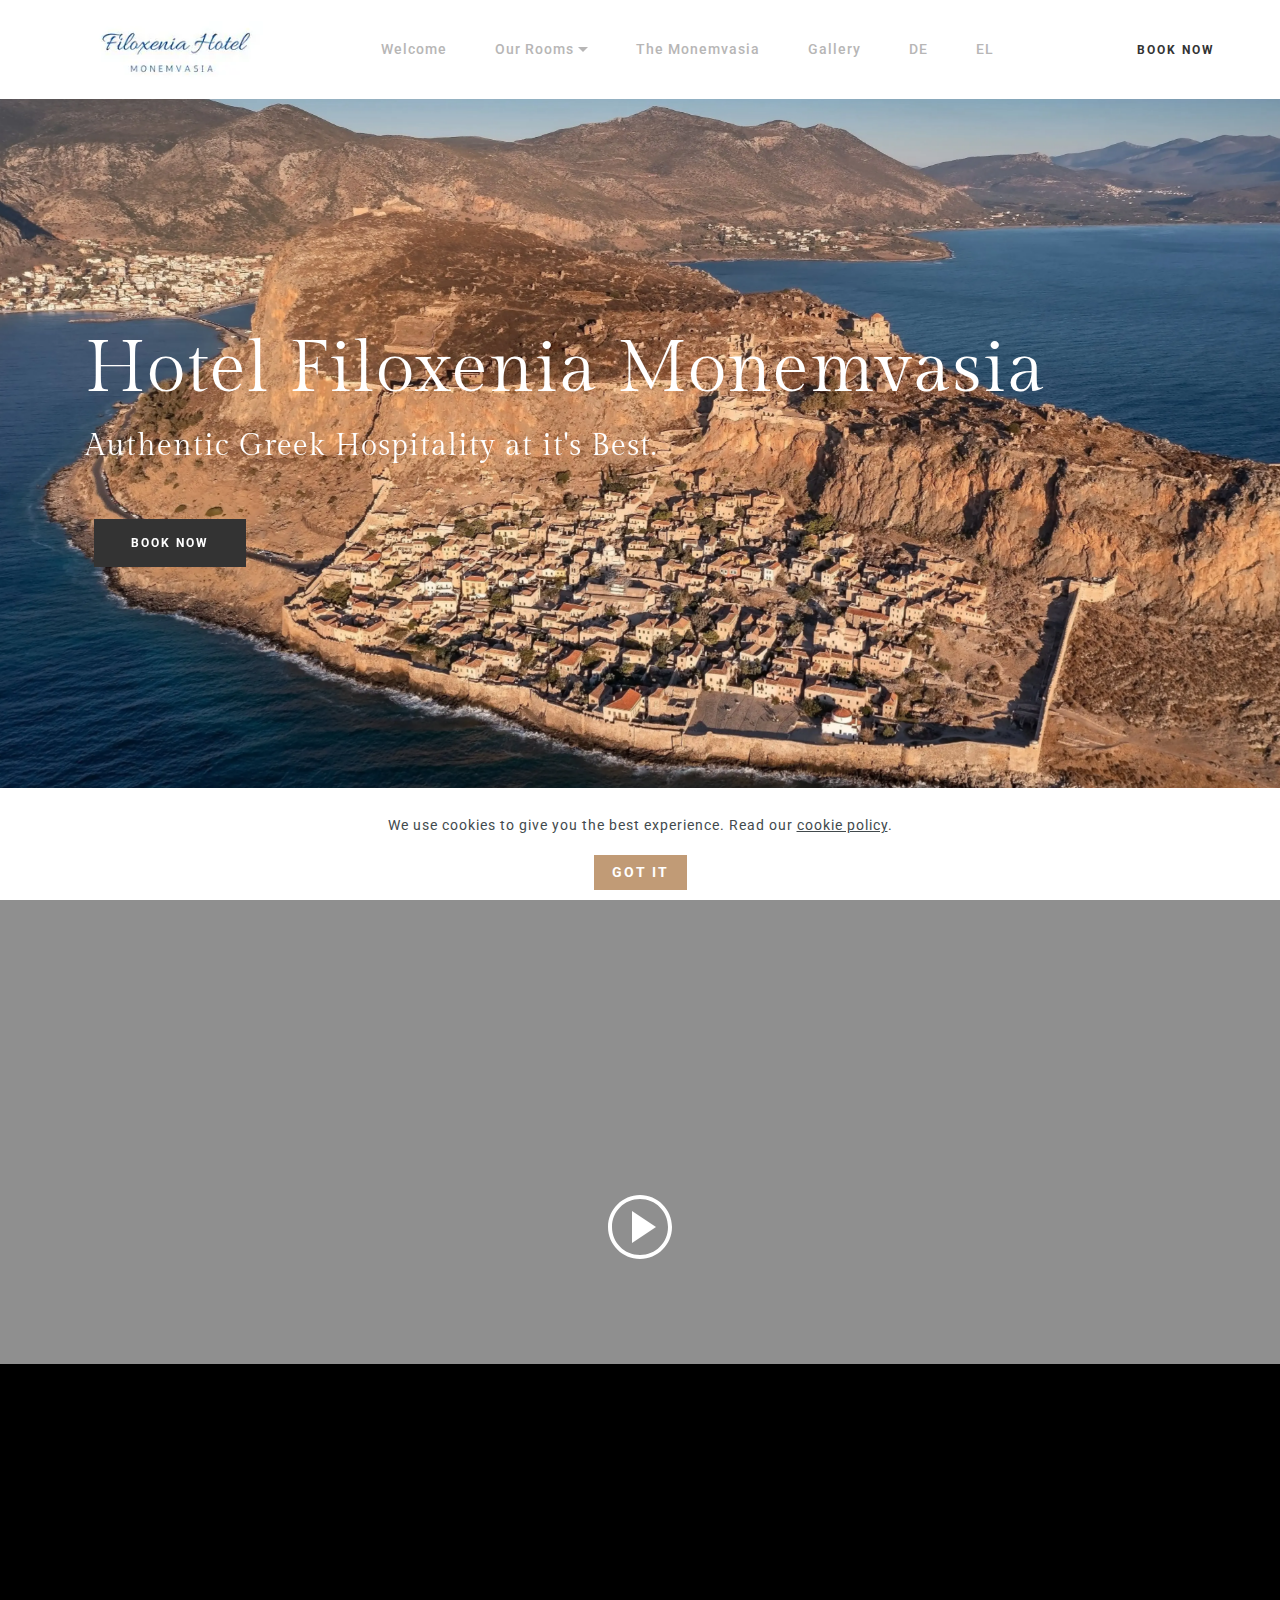
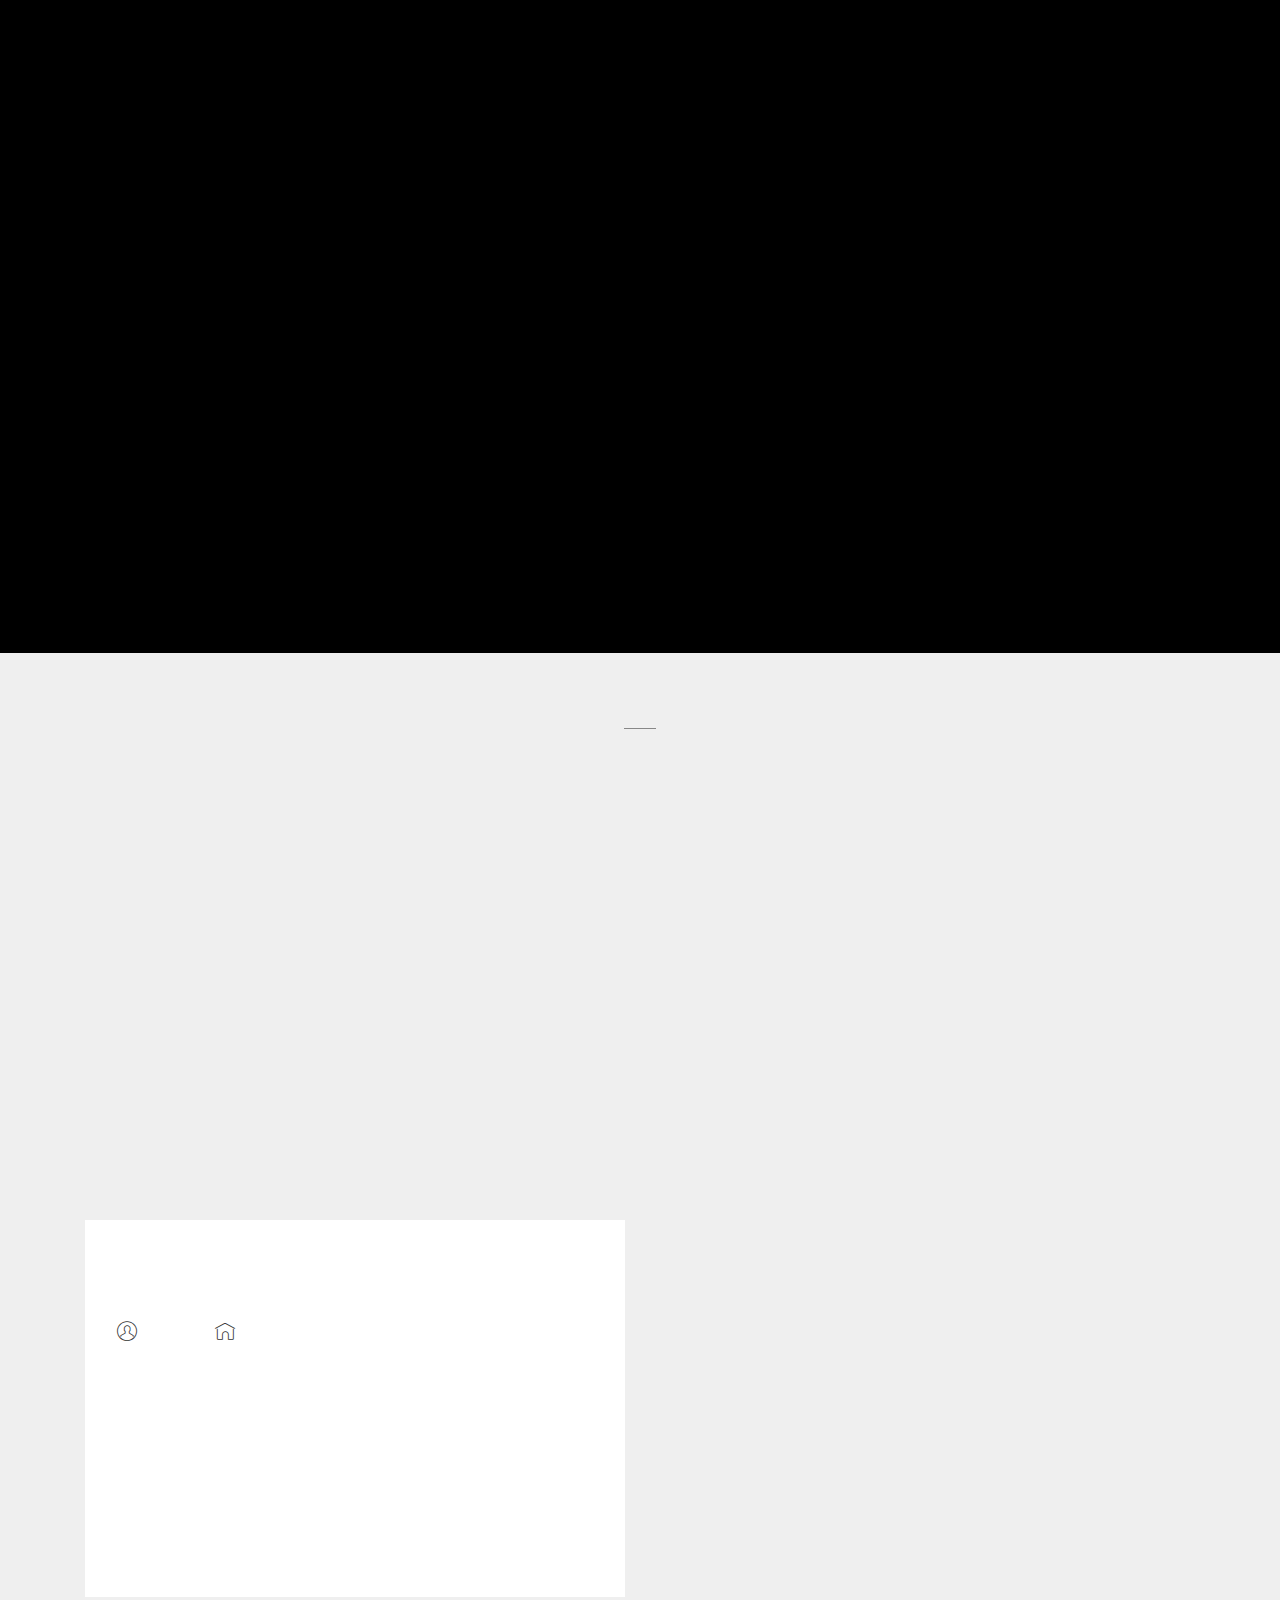
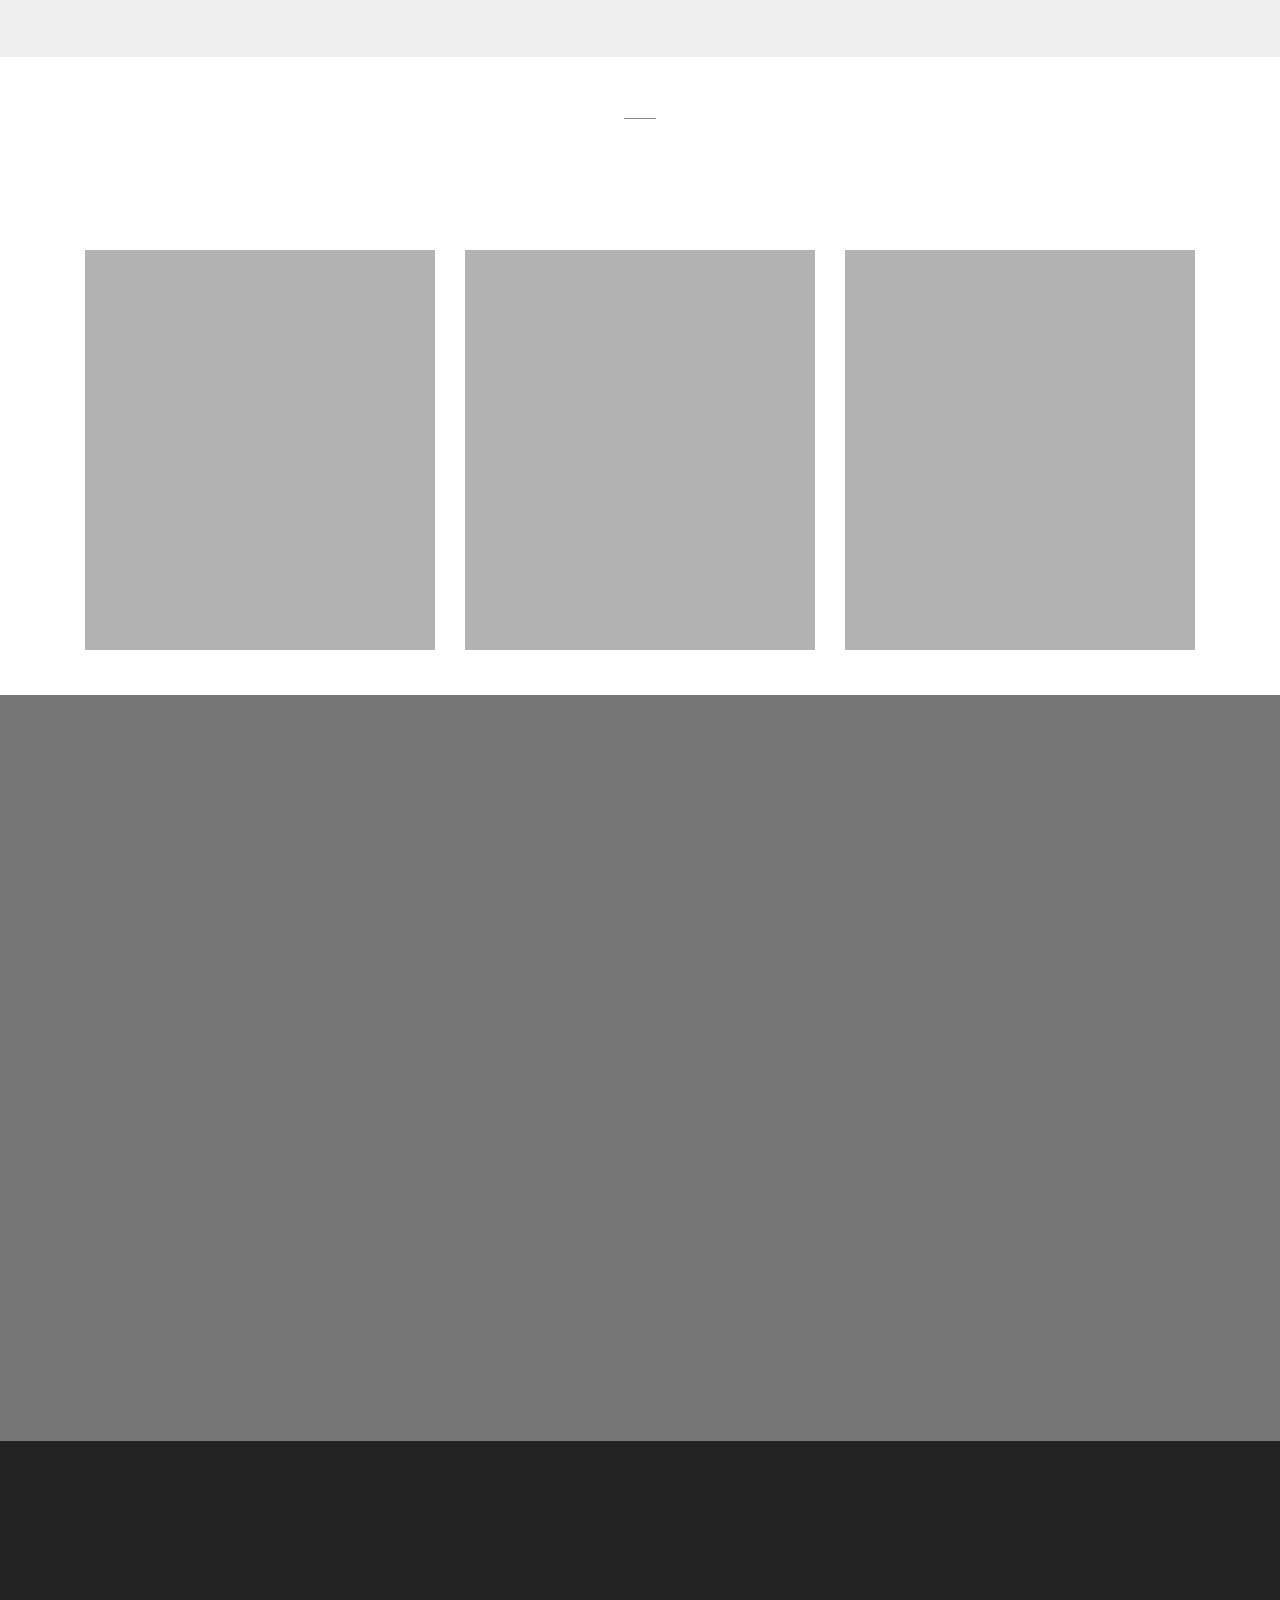
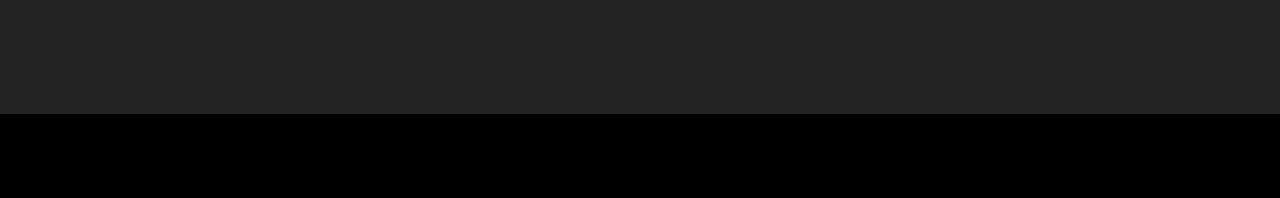
==== index.html @ f8e87b8b "create github pages" ====
<!--Start of Tawk.to Script-->

<script type="text/javascript">

var Tawk_API=Tawk_API||{}, Tawk_LoadStart=new Date();

(function(){

var s1=document.createElement("script"),s0=document.getElementsByTagName("script")[0];

s1.async=true;

s1.src='https://embed.tawk.to/5cc0c6acd6e05b735b4422e1/default';

s1.charset='UTF-8';

s1.setAttribute('crossorigin','*');

s0.parentNode.insertBefore(s1,s0);

})();

</script>

<!--End of Tawk.to Script--><!DOCTYPE html>
<html  >
<head>
  
  <meta charset="UTF-8">
  <meta http-equiv="X-UA-Compatible" content="IE=edge">
  
  <meta name="viewport" content="width=device-width, initial-scale=1, minimum-scale=1">
  <link rel="shortcut icon" href="assets/images/logo-filoxenia-monemvasia.jpg" type="image/x-icon">
  <meta name="description" content="Hotel Filoxenia Monemvasia, Peloponnese, Greece">
  
  
  <title>Home</title>
  <link rel="stylesheet" href="assets/web/assets/mobirise-icons/mobirise-icons.css">
  <link rel="stylesheet" href="assets/tether/tether.min.css">
  <link rel="stylesheet" href="assets/bootstrap/css/bootstrap.min.css">
  <link rel="stylesheet" href="assets/bootstrap/css/bootstrap-grid.min.css">
  <link rel="stylesheet" href="assets/bootstrap/css/bootstrap-reboot.min.css">
  <link rel="stylesheet" href="assets/web/assets/gdpr-plugin/gdpr-styles.css">
  <link rel="stylesheet" href="assets/animatecss/animate.min.css">
  <link rel="stylesheet" href="assets/smart-cart/minicart-theme.css">
  <link rel="stylesheet" href="assets/popup-overlay-plugin/style.css">
  <link rel="stylesheet" href="assets/dropdown/css/style.css">
  <link rel="stylesheet" href="assets/socicon/css/styles.css">
  <link rel="stylesheet" href="assets/theme/css/style.css">
  <link rel="preload" href="https://fonts.googleapis.com/css?family=Gilda+Display:400&display=swap" as="style" onload="this.onload=null;this.rel='stylesheet'">
  <noscript><link rel="stylesheet" href="https://fonts.googleapis.com/css?family=Gilda+Display:400&display=swap"></noscript>
  <link rel="preload" href="https://fonts.googleapis.com/css?family=Roboto:100,100i,300,300i,400,400i,500,500i,700,700i,900,900i&display=swap" as="style" onload="this.onload=null;this.rel='stylesheet'">
  <noscript><link rel="stylesheet" href="https://fonts.googleapis.com/css?family=Roboto:100,100i,300,300i,400,400i,500,500i,700,700i,900,900i&display=swap"></noscript>
  <link rel="preload" as="style" href="assets/mobirise/css/mbr-additional.css"><link rel="stylesheet" href="assets/mobirise/css/mbr-additional.css" type="text/css">

  
  <style>
#mobiriseBanner { display: none; }
</style>
  

</head>
<body>
  
  <section class="menu1 menu cid-rzMgHGam4n" once="menu" id="menu1-1">

    
    

    <nav class="navbar navbar-dropdown navbar-expand-lg">
        <div class="navbar-brand">
            <span class="navbar-logo">
                <a href="#">
                    <img src="assets/images/logo-filoxenia-monemvasia.webp" alt="" style="height: 5.2rem;">
                </a>
            </span>
            
        </div>
        <button class="navbar-toggler" type="button" data-toggle="collapse" data-target="#navbarSupportedContent" aria-controls="navbarNavAltMarkup" aria-expanded="false" aria-label="Toggle navigation">
            <div class="hamburger">
                <span></span>
                <span></span>
                <span></span>
                <span></span>
            </div>
        </button>
      <div class="collapse navbar-collapse" id="navbarSupportedContent">
            <ul class="navbar-nav nav-dropdown mbr-section-btn" data-app-modern-menu="true"><li class="nav-item">
                    <a class="nav-link link text-warning text-primary display-7" href="index.html">Welcome</a>
                </li>
                <li class="nav-item dropdown">
                    <a class="nav-link link text-warning dropdown-toggle display-7" href="#" data-toggle="dropdown-submenu" aria-expanded="false">Our Rooms
                    </a><div class="dropdown-menu"><a class="text-warning dropdown-item text-primary display-7" href="page1.html">Double or Twin room with Sea view<br></a><a class="text-warning dropdown-item text-primary display-7" href="page5.html" aria-expanded="false">Double or Twin room partial view</a><a class="text-warning dropdown-item text-primary display-7" href="page3.html" aria-expanded="false">Triple room</a><a class="text-warning dropdown-item text-primary display-7" href="page2.html" aria-expanded="false">Superior Double room with sea view</a><a class="text-warning dropdown-item text-primary display-7" href="page4.html" aria-expanded="false">Family / Quadruple room</a></div>
                </li>
                <li class="nav-item">
                    <a class="nav-link link text-warning text-primary display-7" href="page6.html">The Monemvasia</a>
                </li>
                <li class="nav-item">
                    <a class="nav-link link text-warning text-primary display-7" href="page7.html">Gallery</a>
                </li><li class="nav-item"><a class="nav-link link text-warning text-primary display-7" href="https://filoxenia-monemvasiade.mobirisesite.com/" aria-expanded="false">DE</a></li><li class="nav-item"><a class="nav-link link text-warning text-primary display-7" href="https://filoxenia-monemvasia.gr" aria-expanded="false">EL</a></li></ul>
            <div class="icons-menu">
              <a href="index.html" target="_blank">
                <span class="p-2 mbr-iconfont mbri-mobile"></span>
              </a>
              <a href="mailto:info@filoxenia-monemvasia.gr">
                <span class="p-2 mbr-iconfont mbri-letter"></span>
              </a>
              
              
              
              
            </div>
            <div class="navbar-buttons mbr-section-btn"><a class="btn btn-sm btn-white display-4" href="https://ibe.channex.io/book-now-online">
                    BOOK NOW
                </a></div>
      </div>
    </nav>
</section>

<section class="header3 hotelm4_header3 cid-tWKmLx8Mv4 mbr-fullscreen mbr-parallax-background" id="header3-2b">

	
    


	

	<div class="container mbr-white">
		
		
		<h1 class="mbr-section-title mbr-fonts-style pb-2 display-1">
			Hotel Filoxenia Monemvasia<br></h1>
		<p class="mbr-text pb-4 mbr-fonts-style display-5">Authentic Greek Hospitality at it's Best.</p>
		<div class="mbr-section-btn"><a class="btn btn-lg btn-secondary display-4" href="https://ibe.channex.io/book-now-online">BOOK NOW</a></div>
	</div>
	<div class="mbr-arrow hidden-sm-down" aria-hidden="true">
		<a href="#next">
			<i class="mbri-arrow-down mbr-iconfont"></i>
		</a>
	</div>
</section>

<section class="header2 hotelm4_header2 cid-tWEwhZYBmk" data-bg-video="https://www.youtube.com/embed/30zXUidIucI" id="header2-3">

    
    <div class="mbr-fallback-image disabled"></div>


    <div class="mbr-overlay" style="opacity: 0.4; background-color: rgb(0, 0, 0);">
    </div>

    <div class="container">
        <h1 class="mbr-section-title align-center mbr-fonts-style mbr-bold mbr-white pb-3 display-2">
            Enjoy Your Holidays<br>
            in Perfect Place
        </h1>
        <h2 class="mbr-section-subtitle mbr-fonts-style mbr-white align-center pb-4 display-4">
            HOTEL FILOXENIA MONEMVASIA</h2>
        
        <div class="btn-wrap align-center">
            <div class="mbr-media show-modal align-center" data-modal=".modalWindow">
                <svg version="1.1" xmlns="http://www.w3.org/2000/svg" xmlns:xlink="http://www.w3.org/1999/xlink" width="64" height="64" viewBox="0 0 16 16" fill="#ffffff">
                    <path d="M8 1c3.9 0 7 3.1 7 7s-3.1 7-7 7-7-3.1-7-7 3.1-7 7-7zM8 0c-4.4 0-8 3.6-8 8s3.6 8 8 8 8-3.6 8-8-3.6-8-8-8v0z">
                    </path>
                    <path d="M6 4v8l6-4z"></path>
                </svg>
            </div>
        </div>
    </div>
    <div>
        <div class="modalWindow" style="display: none;">
            <div class="modalWindow-container">
                <div class="modalWindow-video-container">
                    <div class="modalWindow-video">
                        <iframe width="100%" height="100%" frameborder="0" allowfullscreen="1" data-src="https://www.youtube.com/embed/30zXUidIucI"></iframe>
                    </div>
                    <a class="close" role="button" data-dismiss="modal">
                        <span aria-hidden="true" class="mbri-close mbr-iconfont closeModal"></span>
                        <span class="sr-only">Close</span>
                    </a>
                </div>
            </div>
        </div>
    </div>
    
</section>

<section class="features3 cid-rzMgJD6sEt" id="features3-2">

    

    
    <div class="container-fluid">
        <div class="row justify-content-center">
            <div class="image-element col-xl-6">
                <div class="img-wrap" style="height: 100%; width: 100%;">
                    <img src="assets/images/17-min-1.webp" alt="" title="">
                </div>
            </div>
            <div class="text-element col-xl-6">
                <h3 class="mbr-section-subtitle mbr-fonts-style mbr-lighter mbr-white pb-3 display-4">
                    HOTEL FILOXENIA MONEMVASIA</h3>
                
                <h2 class="mbr-section-title mbr-fonts-style pb-4 mbr-white display-1">We welcome you in<br>
                    <span class="brown">Monemvasia</span></h2>
                <div class="paragraphs-wrapper pb-4">
                    <p class="mbr-text mbr-fonts-style mbr-lighter first-paragraph display-7">We are centrally located in the heart of the new town of Monemvasia, next to the sea in a superb place overlooking the famous Rock of Monemvasia. Filoxenia Hotel is only 1 km distance from the Rock and the Old Town of Monemvasia, the "stone boat", as the famous poet Yiannis Ritsos, used to call.</p>
                    <p class="second-paragraph mbr-text mbr-fonts-style mbr-lighter display-7">
                        The pebble beach of Monemvasia, where you can relax and enjoy a refreshing swim, is right in front of our hotel, only few steps walking. Within short driving distance of Monemvasia, only 5km away, there are plenty of sandy beaches as well.&nbsp;</p>
                </div>
                <div class="mbr-section-btn"><a class="btn btn-lg btn-secondary display-4" href="page6.html">ABOUT US</a></div>
            </div>
        </div>
    </div>          
</section>

<section class="mbr-section features2 cid-rzMgL0Khyt" id="features2-3">

    

    

    <div class="container">
        <h3 class="mbr-section-subtitle main-subtitle mbr-fonts-style mbr-lighter align-center display-4">
            HOTEL FILOXENIA MONEMVASIA</h3>

        <div class="underline align-center pb-3">
            <div class="line"></div>
        </div>
    
        <h2 class="mbr-section-title main-title mbr-fonts-style align-center pb-5 display-2">
            Our Best Rooms
        </h2>
        <div class="row justify-content-center">
            <div class="card first-card col-12 col-lg-6">
                <div class="card-wrapper">
                    <div class="card-img">
                        <a href="page2.html"><img src="assets/images/116min.webp" alt=""></a>
                    </div>
                    <div class="card-box">
                        <h2 class="first-card-title mbr-fonts-style display-5">
                            Superior Double Room with sea view</h2>
                        <div class="first-card-info pb-3">
                            <div class="info-wrapper">
                                <span class="mbr-iconfont mbri-user"></span>
                                <p class="mbr-text info-text mbr-fonts-style mbr-lighter display-4">2 GUEST
                                </p>
                                <span class="mbr-iconfont mbri-home"></span>
                                <p class="mbr-text info-text mbr-fonts-style mbr-lighter display-4">30 SQM</p>
                            </div>
                        </div>
                        <p class="mbr-text first-card-text mbr-fonts-style mbr-lighter display-7">Τhe Superior Double room is a spacious attic room with 1 large double bed, private WC, A/C, Mini Fridge. Features a furnished balcony with a stunning view to the sea and the Rock of Monemvasia. It is located on the 2nd floor and enjoys privacy as there are no other rooms nearby. Please note that the elevator goes until the 1st floor..
                        </p>
                        <div class="mbr-section-btn card-btn"><a href="https://ibe.channex.io/book-now-online" class="btn btn-md btn-secondary display-4">
                                BOOK NOW ONLINE</a></div>
                    </div>
                </div>
            </div>

            <div class="media-container-column col-lg-6">
                <div class="row first-row">
                    <div class="card col-sm-12 col-md-6 first-child">
                        <div class="card-wrapper">
                            <div class="card-img">
                                <a href="page1.html"><img src="assets/images/doublesv.webp" alt=""></a>
                            </div>
                            <div class="card-box caption mbr-white">
                                <p class="mbr-text card-title mbr-fonts-style mbr-lighter display-4">DOUBLE OR TWIN ROOM SEA VIEW</p>
                                
                            </div>
                        </div>
                    </div>
                    <div class="card col-sm-12 col-md-6">
                        <div class="card-wrapper">
                            <div class="card-img">
                                <a href="page5.html"><img src="assets/images/dblpartialtwin.webp" alt=""></a>
                            </div>
                            <div class="card-box caption mbr-white">
                                <p class="mbr-text card-title mbr-fonts-style mbr-lighter display-4">
                                    DOUBLE ROOM PARTIAL SEA VIEW</p>
                                
                            </div>
                        </div>
                    </div> 
                </div>

                <div class="row second-row">
                    <div class="card col-sm-12 col-md-6 first-child">
                        <div class="card-wrapper">
                            <div class="card-img">
                                <a href="page4.html"><img src="assets/images/04-min.webp" alt=""></a>
                            </div>
                            <div class="card-box caption mbr-white">
                                <p class="mbr-text card-title mbr-fonts-style mbr-lighter display-4">FAMILY ROOM</p>
                                
                            </div>
                        </div>
                    </div>
                    <div class="card col-sm-12 col-md-6">
                        <div class="card-wrapper">
                            <div class="card-img">
                                <a href="page3.html"><img src="assets/images/img-20210525-131645-min.webp" alt=""></a>
                            </div>
                            <div class="card-box caption mbr-white">
                                <p class="mbr-text card-title mbr-fonts-style mbr-lighter display-4">TRIPLE ROOM</p>
                                
                            </div>
                        </div>
                    </div> 
                </div>
            </div>
        </div>
    </div>
</section>

<section class="features13 popup-btn-cards cid-rzMgTEX4qU" id="features13-5">

    

    
    <div class="container">
        <h3 class="mbr-section-subtitle main-subtitle mbr-fonts-style align-center mbr-lighter display-4">
            HOTEL FILOXENIA MONEMVASIA&nbsp;</h3>
        <div class="underline align-center pb-3">
            <div class="line"></div>
        </div>
        <h2 class="mbr-section-title main-title mbr-fonts-style align-center display-2">
            Hotel Features &amp; Highlights</h2>
        <div class="row justify-content-center mt-5">
            <div class="col-md-6 content-section col-lg-4 first-row-card">
                <div class="wrapper card-wrapper">
                    <div class="mbr-overlay"></div>
                    <img src="assets/images/img20210525131608.webp" alt="">
                    <div class="content-block mbr-white">
                        <h2 class="mbr-section-title card-title mbr-fonts-style align-center mbr-lighter pb-3 display-5">Daily Housekeeping</h2>
                        <h3 class="mbr-section-subtitle card-subtitle mbr-fonts-style align-center display-4">FREE OF CHARGE</h3>
                    </div>
                </div>
            </div>

            <div class="col-md-6 content-section col-lg-4 first-row-card">
                <div class="wrapper card-wrapper">
                    <div class="mbr-overlay"></div>
                    <img src="assets/images/08.webp" alt="">
                    <div class="content-block mbr-white">
                        <h2 class="mbr-section-title card-title mbr-fonts-style align-center mbr-lighter pb-3 display-5">Amazing Breakfast</h2>
                        <h3 class="mbr-section-subtitle card-subtitle mbr-fonts-style align-center display-4">MON-SUN: 08:00 AM-10:00 AM</h3>
                    </div>
                </div>
            </div>

            <div class="col-md-6 content-section col-lg-4">
                <div class="wrapper card-wrapper">
                    <div class="mbr-overlay"></div>
                    <img src="assets/images/citymonemvasia.webp" alt="">
                    <div class="content-block mbr-white">
                        <h2 class="mbr-section-title card-title mbr-fonts-style align-center mbr-lighter pb-3 display-5">Fantastic Location</h2>
                        <h3 class="mbr-section-subtitle card-subtitle mbr-fonts-style align-center display-4">WITH AUTHENTIC HOSPITALITY</h3>
                    </div>
                </div>
            </div>

            

        </div>
    </div>
</section>

<div id="custom-html-2c"><script defer async src='https://cdn.trustindex.io/loader.js?574eaae22fd16778fa86ed30ef5'></script></div>

<section class="maps4 hotelm4_maps4 cid-tWEviClYJw mbr-parallax-background" id="maps4-2">

	
    


	<div class="mbr-overlay" style="opacity: 0.5; background-color: rgb(0, 0, 0);">
	</div>
	<div class="container mbr-white">
		
		
		<h2 class="mbr-section-title main-title mbr-fonts-style align-center display-2">
			Contact Us
		</h2>
		<div class="row main-row justify-content-center pt-5">
			<div class="col-md-10 col-lg-6 form-wrapper">
				
				<h2 class="mbr-section-title form-title mbr-fonts-style pb-3 display-5">
					Get In Touch
				</h2>
				<p class="mbr-text form-text mbr-fonts-style m-0 pb-4 mbr-lighter display-7">Please contact us if you have any questions or special requests:.
				</p>
				<div class="form1" data-form-type="formoid">
					
					<form action="https://mobirise.eu/" method="POST" class="mbr-form form-with-styler" data-form-title="Mobirise Form"><input type="hidden" name="email" data-form-email="true" value="0TW9sGB7aqkqbBi3K70dX+ZjLS6z+76PG9vFHiRnZWQ6hFRgGVaW3bh+c70iU746ho5HiwniyvOLz9fvg44wIC4QFXx3XQBsCtERU2GMlPJ73fqa/dcCRG+dERiNO3f1.loE0G02HCDDbb9TplAOPQZNQivDkgpxXbKiz4x34yJsIcRAyVVXpNtnW06PrEp3Kb44XpD6bTuzxiNmrSG/kwOFWKSYT1Ijv6xvosoid5WrbFM0sbXnw4ceVZOfeDX4A">
						<div class="row">
							<div hidden="hidden" data-form-alert="" class="alert alert-success col-12">Thanks for filling
								out the form!</div>
							<div hidden="hidden" data-form-alert-danger="" class="alert alert-danger col-12"></div>
						</div>
						<div class="dragArea row">
							<div class="col-md-12 form-group " data-for="firstname">
								<label for="firstname-maps4-2" class="form-control-label mbr-fonts-style display-7">First Name</label>
								<input type="text" name="firstname" data-form-field="First Name" required="required" class="form-control display-7" id="firstname-maps4-2">
							</div>
							
							<div data-for="email" class="col-md-12 form-group ">
								<label for="email-maps4-2" class="form-control-label mbr-fonts-style display-7">E-Mail</label>
								<input type="email" name="email" data-form-field="Email" class="form-control display-7" required="required" id="email-maps4-2">
							</div>
							
							<div data-for="message" class="col-md-12 form-group ">
								<label for="message-maps4-2" class="form-control-label mbr-fonts-style display-7">Message</label>
								<textarea name="message" data-form-field="Message" class="form-control display-7" id="message-maps4-2"></textarea>
							</div>
							<div class="col-md-12 input-group-btn">
								<button type="submit" class="btn btn-lg btn-form btn-info display-4">SEND NOW</button>
							</div>
						</div>
					<span class="gdpr-block">
<label>
<span class="textGDPR display-7" style="color: #a7a7a7"><input type="checkbox" name="gdpr" id="gdpr-maps4-2" required="">By continuing you agree to our <a style="color: #149dcc; text-decoration: none;" href="terms.html">Terms of Service</a> and <a style="color: #149dcc; text-decoration: none;" href="policy.html">Privacy Policy</a>.</span>
</label>
</span></form>
					
				</div>
			</div>

			<div class="col-md-10 col-lg-6">
				<div class="google-map"><iframe frameborder="0" style="border:0" src="https://www.google.com/maps/embed?pb=!1m18!1m12!1m3!1d3199.473285575088!2d23.036076315752645!3d36.687163281753314!2m3!1f0!2f0!3f0!3m2!1i1024!2i768!4f13.1!3m3!1m2!1s0x149e4028cdf6e199%3A0xb4c437f631eb71ba!2sHotel+Filoxenia+Monemvasia+Lakonias!5e0!3m2!1sde!2sde!4v1556049465210!5m2!1sde!2sde" allowfullscreen=""></iframe></div>
				<div class="row info-row justify-content-center pt-3">
					<div class="first-column col-12 mbr-fonts-style col-md-6 display-7">
						<div><br></div>
					</div>
					<div class="col-md-6 second-column mbr-fonts-style display-7"></div>
				</div>
			</div>
		</div>
	</div>
</section>

<section class="footer1 cid-rzMi9iV35M" id="footer1-9">
    

    

    <div class="container">
        <div class="row justify-content-center mbr-white">
            <div class="col-md-6 first-column col-lg-4">
                <h2 class="mbr-section-title mbr-fonts-style pb-2 display-5">Our address</h2>
                <h3 class="mbr-section-subtitle mbr-fonts-style mbr-lighter display-4">HOTEL FILOXENIA MONEMVASIA&nbsp;<div>ODOS AKRAS MOREAS, 23070 MONEMVASIA</div><div>(License number: 1248K013A0045600)<br>E-MAIL: info@filoxenia-monemvasia.gr</div></h3>
                <p class="mbr-text mbr-fonts-style display-5">+30 27320 61716
                </p>
            </div>
            <div class="col-md-6 second-column col-lg-4">
                <h2 class="mbr-section-title mbr-fonts-style pb-2 display-5">
                    Follow Us
                </h2>
                <h3 class="mbr-section-subtitle mbr-fonts-style mbr-lighter display-4">
                    SOCIAL MEDIA CHANNELS
                </h3>
                <div class="icons-wrapper">
                    <ul>
                        <li>
                            <a class="icon-transition" href="#">
                                <span class="mbr-iconfont socicon-facebook socicon"></span>
                            </a>
                        </li>
                        <li id="HJrbPJt1" class="daMGKP"><a target="_blank" href="https://www.facebook.com/HotelFiloxeniaMonemvasiaLakonias/"><img src="https://static.tacdn.com/img2/widget/tripadvisor_logo_115x18.gif" alt="TripAdvisor" class="widEXCIMG" id="CDSWIDEXCLOGO"></a>
                        </li>
                        
                    </ul>
                </div>
            </div>
            <div class="col-md-7 col-lg-4 third-column">
                <h2 class="mbr-section-title mbr-fonts-style pb-2 display-5">Weather :</h2>
                <p><a class="weatherwidget-io" href="https://forecast7.com/en/36d6923d06/monemvasia/" data-label_1="MONEMVASIA" data-label_2="WEATHER" data-theme="original" style="display: block; position: relative; height: 98px; padding: 0px; overflow: hidden; text-align: left; text-indent: -299rem;">MONEMVASIA WEATHER<iframe id="weatherwidget-io-0" class="weatherwidget-io-frame" title="Weather Widget" scrolling="no" frameborder="0" width="100%" src="https://weatherwidget.io/w/" style="display: block; position: absolute; top: 0px; height: 98px;"></iframe></a><br></p>
<script>!function(d,s,id){var js,fjs=d.getElementsByTagName(s)[0];if(!d.getElementById(id)){js=d.createElement(s);js.id=id;js.src='https://weatherwidget.io/js/widget.min.js';fjs.parentNode.insertBefore(js,fjs);}}(document,'script','weatherwidget-io-js');</script>
            </div>
        </div>
    </div>
</section>

<section class="footer2 cid-rzMi9GHrgW" once="footer" id="footer2-a">

    

    

    <div class="container">
        <div class="row justify-content-center mbr-white">
            <div class="col-12">
                <p class="mbr-text mb-0 mbr-fonts-style align-center display-7">
                    © Copyright 2023-2024 All in One - All Rights Reserved
                </p>
            </div>
        </div>
    </div>
</section>


<script src="assets/web/assets/jquery/jquery.min.js"></script>
  <script src="assets/popper/popper.min.js"></script>
  <script src="assets/tether/tether.min.js"></script>
  <script src="assets/bootstrap/js/bootstrap.min.js"></script>
  <script src="assets/web/assets/cookies-alert-plugin/cookies-alert-core.js"></script>
  <script src="assets/web/assets/cookies-alert-plugin/cookies-alert-script.js"></script>
  <script src="assets/smoothscroll/smooth-scroll.js"></script>
  <script src="assets/viewportchecker/jquery.viewportchecker.js"></script>
  <script src="assets/smart-cart/minicart.js"></script>
  <script src="assets/smart-cart/minicart-customizer.js"></script>
  <script src="assets/dropdown/js/nav-dropdown.js"></script>
  <script src="assets/dropdown/js/navbar-dropdown.js"></script>
  <script src="assets/touchswipe/jquery.touch-swipe.min.js"></script>
  <script src="assets/parallax/jarallax.min.js"></script>
  <script src="assets/playervimeo/vimeo_player.js"></script>
  <script src="assets/ytplayer/index.js"></script>
  <script src="assets/vimeoplayer/jquery.mb.vimeo_player.js"></script>
  <script src="assets/mbr-popup-btns/mbr-popup-btns.js"></script>
  <script src="assets/theme/js/script.js"></script>
  <script src="assets/formoid/formoid.min.js"></script>
  
  
  
<input name="cookieData" type="hidden" data-cookie-cookiesAlertType='false' data-cookie-customDialogSelector='null' data-cookie-colorText='#424a4d' data-cookie-colorBg='rgb(255, 255, 255)' data-cookie-opacityOverlay='0' data-cookie-bgOpacity='100' data-cookie-textButton='GOT IT' data-cookie-rejectText='REJECT' data-cookie-colorButton='#C19B76' data-cookie-rejectColor='#ffffff' data-cookie-colorLink='#424a4d' data-cookie-underlineLink='true' data-cookie-text="We use cookies to give you the best experience. Read our <a href='privacy.html'>cookie policy</a>.">
   <div id="scrollToTop" class="scrollToTop mbr-arrow-up"><a style="text-align: center;"><i class="mbr-arrow-up-icon mbr-arrow-up-icon-cm cm-icon cm-icon-smallarrow-up"></i></a></div>
    <input name="animation" type="hidden">
  
</body>
</html>
---- assets/web/assets/mobirise-icons/mobirise-icons.css ----
@font-face {
  font-family: 'MobiriseIcons';
  src:  url('mobirise-icons.eot?spat4u');
  src:  url('mobirise-icons.eot?spat4u#iefix') format('embedded-opentype'),
    url('mobirise-icons.ttf?spat4u') format('truetype'),
    url('mobirise-icons.woff?spat4u') format('woff'),
    url('mobirise-icons.svg?spat4u#MobiriseIcons') format('svg');
  font-weight: normal;
  font-style: normal;
  font-display: swap;
}

[class^="mbri-"], [class*=" mbri-"] {
  /* use !important to prevent issues with browser extensions that change fonts */
  font-family: MobiriseIcons !important;
  speak: none;
  font-style: normal;
  font-weight: normal;
  font-variant: normal;
  text-transform: none;
  line-height: 1;

  /* Better Font Rendering =========== */
  -webkit-font-smoothing: antialiased;
  -moz-osx-font-smoothing: grayscale;
}

.mbri-add-submenu:before {
  content: "\e900";
}
.mbri-alert:before {
  content: "\e901";
}
.mbri-align-center:before {
  content: "\e902";
}
.mbri-align-justify:before {
  content: "\e903";
}
.mbri-align-left:before {
  content: "\e904";
}
.mbri-align-right:before {
  content: "\e905";
}
.mbri-android:before {
  content: "\e906";
}
.mbri-apple:before {
  content: "\e907";
}
.mbri-arrow-down:before {
  content: "\e908";
}
.mbri-arrow-next:before {
  content: "\e909";
}
.mbri-arrow-prev:before {
  content: "\e90a";
}
.mbri-arrow-up:before {
  content: "\e90b";
}
.mbri-bold:before {
  content: "\e90c";
}
.mbri-bookmark:before {
  content: "\e90d";
}
.mbri-bootstrap:before {
  content: "\e90e";
}
.mbri-briefcase:before {
  content: "\e90f";
}
.mbri-browse:before {
  content: "\e910";
}
.mbri-bulleted-list:before {
  content: "\e911";
}
.mbri-calendar:before {
  content: "\e912";
}
.mbri-camera:before {
  content: "\e913";
}
.mbri-cart-add:before {
  content: "\e914";
}
.mbri-cart-full:before {
  content: "\e915";
}
.mbri-cash:before {
  content: "\e916";
}
.mbri-change-style:before {
  content: "\e917";
}
.mbri-chat:before {
  content: "\e918";
}
.mbri-clock:before {
  content: "\e919";
}
.mbri-close:before {
  content: "\e91a";
}
.mbri-cloud:before {
  content: "\e91b";
}
.mbri-code:before {
  content: "\e91c";
}
.mbri-contact-form:before {
  content: "\e91d";
}
.mbri-credit-card:before {
  content: "\e91e";
}
.mbri-cursor-click:before {
  content: "\e91f";
}
.mbri-cust-feedback:before {
  content: "\e920";
}
.mbri-database:before {
  content: "\e921";
}
.mbri-delivery:before {
  content: "\e922";
}
.mbri-desktop:before {
  content: "\e923";
}
.mbri-devices:before {
  content: "\e924";
}
.mbri-down:before {
  content: "\e925";
}
.mbri-download:before {
  content: "\e989";
}
.mbri-drag-n-drop:before {
  content: "\e927";
}
.mbri-drag-n-drop2:before {
  content: "\e928";
}
.mbri-edit:before {
  content: "\e929";
}
.mbri-edit2:before {
  content: "\e92a";
}
.mbri-error:before {
  content: "\e92b";
}
.mbri-extension:before {
  content: "\e92c";
}
.mbri-features:before {
  content: "\e92d";
}
.mbri-file:before {
  content: "\e92e";
}
.mbri-flag:before {
  content: "\e92f";
}
.mbri-folder:before {
  content: "\e930";
}
.mbri-gift:before {
  content: "\e931";
}
.mbri-github:before {
  content: "\e932";
}
.mbri-globe:before {
  content: "\e933";
}
.mbri-globe-2:before {
  content: "\e934";
}
.mbri-growing-chart:before {
  content: "\e935";
}
.mbri-hearth:before {
  content: "\e936";
}
.mbri-help:before {
  content: "\e937";
}
.mbri-home:before {
  content: "\e938";
}
.mbri-hot-cup:before {
  content: "\e939";
}
.mbri-idea:before {
  content: "\e93a";
}
.mbri-image-gallery:before {
  content: "\e93b";
}
.mbri-image-slider:before {
  content: "\e93c";
}
.mbri-info:before {
  content: "\e93d";
}
.mbri-italic:before {
  content: "\e93e";
}
.mbri-key:before {
  content: "\e93f";
}
.mbri-laptop:before {
  content: "\e940";
}
.mbri-layers:before {
  content: "\e941";
}
.mbri-left-right:before {
  content: "\e942";
}
.mbri-left:before {
  content: "\e943";
}
.mbri-letter:before {
  content: "\e944";
}
.mbri-like:before {
  content: "\e945";
}
.mbri-link:before {
  content: "\e946";
}
.mbri-lock:before {
  content: "\e947";
}
.mbri-login:before {
  content: "\e948";
}
.mbri-logout:before {
  content: "\e949";
}
.mbri-magic-stick:before {
  content: "\e94a";
}
.mbri-map-pin:before {
  content: "\e94b";
}
.mbri-menu:before {
  content: "\e94c";
}
.mbri-mobile:before {
  content: "\e94d";
}
.mbri-mobile2:before {
  content: "\e94e";
}
.mbri-mobirise:before {
  content: "\e94f";
}
.mbri-more-horizontal:before {
  content: "\e950";
}
.mbri-more-vertical:before {
  content: "\e951";
}
.mbri-music:before {
  content: "\e952";
}
.mbri-new-file:before {
  content: "\e953";
}
.mbri-numbered-list:before {
  content: "\e954";
}
.mbri-opened-folder:before {
  content: "\e955";
}
.mbri-pages:before {
  content: "\e956";
}
.mbri-paper-plane:before {
  content: "\e957";
}
.mbri-paperclip:before {
  content: "\e958";
}
.mbri-photo:before {
  content: "\e959";
}
.mbri-photos:before {
  content: "\e95a";
}
.mbri-pin:before {
  content: "\e95b";
}
.mbri-play:before {
  content: "\e95c";
}
.mbri-plus:before {
  content: "\e95d";
}
.mbri-preview:before {
  content: "\e95e";
}
.mbri-print:before {
  content: "\e95f";
}
.mbri-protect:before {
  content: "\e960";
}
.mbri-question:before {
  content: "\e961";
}
.mbri-quote-left:before {
  content: "\e962";
}
.mbri-quote-right:before {
  content: "\e963";
}
.mbri-refresh:before {
  content: "\e964";
}
.mbri-responsive:before {
  content: "\e965";
}
.mbri-right:before {
  content: "\e966";
}
.mbri-rocket:before {
  content: "\e967";
}
.mbri-sad-face:before {
  content: "\e968";
}
.mbri-sale:before {
  content: "\e969";
}
.mbri-save:before {
  content: "\e96a";
}
.mbri-search:before {
  content: "\e96b";
}
.mbri-setting:before {
  content: "\e96c";
}
.mbri-setting2:before {
  content: "\e96d";
}
.mbri-setting3:before {
  content: "\e96e";
}
.mbri-share:before {
  content: "\e96f";
}
.mbri-shopping-bag:before {
  content: "\e970";
}
.mbri-shopping-basket:before {
  content: "\e971";
}
.mbri-shopping-cart:before {
  content: "\e972";
}
.mbri-sites:before {
  content: "\e973";
}
.mbri-smile-face:before {
  content: "\e974";
}
.mbri-speed:before {
  content: "\e975";
}
.mbri-star:before {
  content: "\e976";
}
.mbri-success:before {
  content: "\e977";
}
.mbri-sun:before {
  content: "\e978";
}
.mbri-sun2:before {
  content: "\e979";
}
.mbri-tablet:before {
  content: "\e97a";
}
.mbri-tablet-vertical:before {
  content: "\e97b";
}
.mbri-target:before {
  content: "\e97c";
}
.mbri-timer:before {
  content: "\e97d";
}
.mbri-to-ftp:before {
  content: "\e97e";
}
.mbri-to-local-drive:before {
  content: "\e97f";
}
.mbri-touch-swipe:before {
  content: "\e980";
}
.mbri-touch:before {
  content: "\e981";
}
.mbri-trash:before {
  content: "\e982";
}
.mbri-underline:before {
  content: "\e983";
}
.mbri-unlink:before {
  content: "\e984";
}
.mbri-unlock:before {
  content: "\e985";
}
.mbri-up-down:before {
  content: "\e986";
}
.mbri-up:before {
  content: "\e987";
}
.mbri-update:before {
  content: "\e988";
}
.mbri-upload:before {
 content: "\e926"; 
}
.mbri-user:before {
  content: "\e98a";
}
.mbri-user2:before {
  content: "\e98b";
}
.mbri-users:before {
  content: "\e98c";
}
.mbri-video:before {
  content: "\e98d";
}
.mbri-video-play:before {
  content: "\e98e";
}
.mbri-watch:before {
  content: "\e98f";
}
.mbri-website-theme:before {
  content: "\e990";
}
.mbri-wifi:before {
  content: "\e991";
}
.mbri-windows:before {
  content: "\e992";
}
.mbri-zoom-out:before {
  content: "\e993";
}
.mbri-redo:before {
  content: "\e994";
}
.mbri-undo:before {
  content: "\e995";
}
---- assets/web/assets/gdpr-plugin/gdpr-styles.css ----
.gdpr-block {
    padding: 10px;
    font-size: 14px;
    display: block;
    width: 100%;
    text-align: center;
}
.gdpr-block.covert {
	display: none;
}
.textGDPR {
    position: relative;
}
.gdpr-block label span.textGDPR input[name='gdpr']{
    width: 15px;
    height: 15px;
    margin: 0;
    position: absolute;
    top: 3px;
    left: -20px;
}
.gdpr-block label {
    color: #a7a7a7;
    vertical-align: middle;
    user-select: none;
    margin-bottom: 0;
}
---- assets/popup-overlay-plugin/style.css ----
html.is-builder .modal-backdrop.show {
    display: none !important;
}
---- assets/dropdown/css/style.css ----
.navbar-dropdown {
  left: 0;
  padding: 0;
  position: absolute;
  right: 0;
  top: 0;
  transition: all 0.45s ease;
  z-index: 1030;
  background: #282828; }
  .navbar-dropdown .navbar-logo {
    margin-right: 0.8rem;
    transition: margin 0.3s ease-in-out;
    vertical-align: middle; }
    .navbar-dropdown .navbar-logo img {
      height: 3.125rem;
      transition: all 0.3s ease-in-out; }
    .navbar-dropdown .navbar-logo.mbr-iconfont {
      font-size: 3.125rem;
      line-height: 3.125rem; }
  .navbar-dropdown .navbar-caption {
    font-weight: 700;
    white-space: normal;
    vertical-align: -4px;
    line-height: 3.125rem !important; }
    .navbar-dropdown .navbar-caption, .navbar-dropdown .navbar-caption:hover {
      color: inherit;
      text-decoration: none; }
  .navbar-dropdown .mbr-iconfont + .navbar-caption {
    vertical-align: -1px; }
  .navbar-dropdown.navbar-fixed-top {
    position: fixed; }
  .navbar-dropdown .navbar-brand span {
    vertical-align: -4px; }
  .navbar-dropdown.bg-color.transparent {
    background: none; }
  .navbar-dropdown.navbar-short .navbar-brand {
    padding: 0.625rem 0; }
    .navbar-dropdown.navbar-short .navbar-brand span {
      vertical-align: -1px; }
  .navbar-dropdown.navbar-short .navbar-caption {
    line-height: 2.375rem !important;
    vertical-align: -2px; }
  .navbar-dropdown.navbar-short .navbar-logo {
    margin-right: 0.5rem; }
    .navbar-dropdown.navbar-short .navbar-logo img {
      height: 2.375rem; }
    .navbar-dropdown.navbar-short .navbar-logo.mbr-iconfont {
      font-size: 2.375rem;
      line-height: 2.375rem; }
  .navbar-dropdown.navbar-short .mbr-table-cell {
    height: 3.625rem; }
  .navbar-dropdown .navbar-close {
    left: 0.6875rem;
    position: fixed;
    top: 0.75rem;
    z-index: 1000; }
  .navbar-dropdown .hamburger-icon {
    content: "";
    display: inline-block;
    vertical-align: middle;
    width: 16px;
    -webkit-box-shadow: 0 -6px 0 1px #282828,0 0 0 1px #282828,0 6px 0 1px #282828;
    -moz-box-shadow: 0 -6px 0 1px #282828,0 0 0 1px #282828,0 6px 0 1px #282828;
    box-shadow: 0 -6px 0 1px #282828,0 0 0 1px #282828,0 6px 0 1px #282828; }

.dropdown-menu .dropdown-toggle[data-toggle="dropdown-submenu"]::after {
  border-bottom: 0.35em solid transparent;
  border-left: 0.35em solid;
  border-right: 0;
  border-top: 0.35em solid transparent;
  margin-left: 0.3rem; }

.dropdown-menu .dropdown-item:focus {
  outline: 0; }

.nav-dropdown {
  font-size: 0.75rem;
  font-weight: 500;
  height: auto !important; }
  .nav-dropdown .nav-btn {
    padding-left: 1rem; }
  .nav-dropdown .link {
    margin: .667em 1.667em;
    font-weight: 500;
    padding: 0;
    transition: color .2s ease-in-out; }
    .nav-dropdown .link.dropdown-toggle {
      margin-right: 2.583em; }
      .nav-dropdown .link.dropdown-toggle::after {
        margin-left: .25rem;
        border-top: 0.35em solid;
        border-right: 0.35em solid transparent;
        border-left: 0.35em solid transparent;
        border-bottom: 0; }
      .nav-dropdown .link.dropdown-toggle[aria-expanded="true"] {
        margin: 0;
        padding: 0.667em 3.263em  0.667em 1.667em; }
  .nav-dropdown .link::after,
  .nav-dropdown .dropdown-item::after {
    color: inherit; }
  .nav-dropdown .btn {
    font-size: 0.75rem;
    font-weight: 700;
    letter-spacing: 0;
    margin-bottom: 0;
    padding-left: 1.25rem;
    padding-right: 1.25rem; }
  .nav-dropdown .dropdown-menu {
    border-radius: 0;
    border: 0;
    left: 0;
    margin: 0;
    padding-bottom: 1.25rem;
    padding-top: 1.25rem;
    position: relative; }
  .nav-dropdown .dropdown-submenu {
    margin-left: 0.125rem;
    top: 0; }
  .nav-dropdown .dropdown-item {
    font-weight: 500;
    line-height: 2;
    padding: 0.3846em 4.615em 0.3846em 1.5385em;
    position: relative;
    transition: color .2s ease-in-out, background-color .2s ease-in-out; }
    .nav-dropdown .dropdown-item::after {
      margin-top: -0.3077em;
      position: absolute;
      right: 1.1538em;
      top: 50%; }
    .nav-dropdown .dropdown-item:focus, .nav-dropdown .dropdown-item:hover {
      background: none; }

@media (max-width: 767px) {
  .nav-dropdown.navbar-toggleable-sm {
    bottom: 0;
    display: none;
    left: 0;
    overflow-x: hidden;
    position: fixed;
    top: 0;
    transform: translateX(-100%);
    -ms-transform: translateX(-100%);
    -webkit-transform: translateX(-100%);
    width: 18.75rem;
    z-index: 999; } }
.nav-dropdown.navbar-toggleable-xl {
  bottom: 0;
  display: none;
  left: 0;
  overflow-x: hidden;
  position: fixed;
  top: 0;
  transform: translateX(-100%);
  -ms-transform: translateX(-100%);
  -webkit-transform: translateX(-100%);
  width: 18.75rem;
  z-index: 999; }

.nav-dropdown-sm {
  display: block !important;
  overflow-x: hidden;
  overflow: auto;
  padding-top: 3.875rem; }
  .nav-dropdown-sm::after {
    content: "";
    display: block;
    height: 3rem;
    width: 100%; }
  .nav-dropdown-sm.collapse.in ~ .navbar-close {
    display: block !important; }
  .nav-dropdown-sm.collapsing, .nav-dropdown-sm.collapse.in {
    transform: translateX(0);
    -ms-transform: translateX(0);
    -webkit-transform: translateX(0);
    transition: all 0.25s ease-out;
    -webkit-transition: all 0.25s ease-out;
    background: #282828; }
  .nav-dropdown-sm.collapsing[aria-expanded="false"] {
    transform: translateX(-100%);
    -ms-transform: translateX(-100%);
    -webkit-transform: translateX(-100%); }
  .nav-dropdown-sm .nav-item {
    display: block;
    margin-left: 0 !important;
    padding-left: 0; }
  .nav-dropdown-sm .link,
  .nav-dropdown-sm .dropdown-item {
    border-top: 1px dotted rgba(255, 255, 255, 0.1);
    font-size: 0.8125rem;
    line-height: 1.6;
    margin: 0 !important;
    padding: 0.875rem 2.4rem 0.875rem 1.5625rem !important;
    position: relative;
    white-space: normal; }
    .nav-dropdown-sm .link:focus, .nav-dropdown-sm .link:hover,
    .nav-dropdown-sm .dropdown-item:focus,
    .nav-dropdown-sm .dropdown-item:hover {
      background: rgba(0, 0, 0, 0.2) !important;
      color: #c0a375; }
  .nav-dropdown-sm .nav-btn {
    position: relative;
    padding: 1.5625rem 1.5625rem 0 1.5625rem; }
    .nav-dropdown-sm .nav-btn::before {
      border-top: 1px dotted rgba(255, 255, 255, 0.1);
      content: "";
      left: 0;
      position: absolute;
      top: 0;
      width: 100%; }
    .nav-dropdown-sm .nav-btn + .nav-btn {
      padding-top: 0.625rem; }
      .nav-dropdown-sm .nav-btn + .nav-btn::before {
        display: none; }
  .nav-dropdown-sm .btn {
    padding: 0.625rem 0; }
  .nav-dropdown-sm .dropdown-toggle[data-toggle="dropdown-submenu"]::after {
    margin-left: .25rem;
    border-top: 0.35em solid;
    border-right: 0.35em solid transparent;
    border-left: 0.35em solid transparent;
    border-bottom: 0; }
  .nav-dropdown-sm .dropdown-toggle[data-toggle="dropdown-submenu"][aria-expanded="true"]::after {
    border-top: 0;
    border-right: 0.35em solid transparent;
    border-left: 0.35em solid transparent;
    border-bottom: 0.35em solid; }
  .nav-dropdown-sm .dropdown-menu {
    margin: 0;
    padding: 0;
    position: relative;
    top: 0;
    left: 0;
    width: 100%;
    border: 0;
    float: none;
    border-radius: 0;
    background: none; }
  .nav-dropdown-sm .dropdown-submenu {
    left: 100%;
    margin-left: 0.125rem;
    margin-top: -1.25rem;
    top: 0; }

.navbar-toggleable-sm .nav-dropdown .dropdown-menu {
  position: absolute; }

.navbar-toggleable-sm .nav-dropdown .dropdown-submenu {
  left: 100%;
  margin-left: 0.125rem;
  margin-top: -1.25rem;
  top: 0; }

.navbar-toggleable-sm.opened .nav-dropdown .dropdown-menu {
  position: relative; }

.navbar-toggleable-sm.opened .nav-dropdown .dropdown-submenu {
  left: 0;
  margin-left: 00rem;
  margin-top: 0rem;
  top: 0; }

.is-builder .nav-dropdown.collapsing {
  transition: none !important; }

/*# sourceMappingURL=style.css.map */
---- assets/socicon/css/styles.css ----
@charset "UTF-8";

@font-face {
  font-family: 'Socicon';
  src:  url('../fonts/socicon.eot');
  src:  url('../fonts/socicon.eot?#iefix') format('embedded-opentype'),
    url('../fonts/socicon.woff2') format('woff2'),
    url('../fonts/socicon.ttf') format('truetype'),
    url('../fonts/socicon.woff') format('woff'),
    url('../fonts/socicon.svg#socicon') format('svg');
  font-weight: normal;
  font-style: normal;
}

[data-icon]:before {
  font-family: "socicon" !important;
  content: attr(data-icon);
  font-style: normal !important;
  font-weight: normal !important;
  font-variant: normal !important;
  text-transform: none !important;
  speak: none;
  line-height: 1;
  -webkit-font-smoothing: antialiased;
  -moz-osx-font-smoothing: grayscale;
}

[class^="socicon-"], [class*=" socicon-"] {
  /* use !important to prevent issues with browser extensions that change fonts */
  font-family: 'Socicon' !important;
  speak: none;
  font-style: normal;
  font-weight: normal;
  font-variant: normal;
  text-transform: none;
  line-height: 1;

  /* Better Font Rendering =========== */
  -webkit-font-smoothing: antialiased;
  -moz-osx-font-smoothing: grayscale;
}

.socicon-eitaa:before {
  content: "\e97c";
}
.socicon-soroush:before {
  content: "\e97d";
}
.socicon-bale:before {
  content: "\e97e";
}
.socicon-zazzle:before {
  content: "\e97b";
}
.socicon-society6:before {
  content: "\e97a";
}
.socicon-redbubble:before {
  content: "\e979";
}
.socicon-avvo:before {
  content: "\e978";
}
.socicon-stitcher:before {
  content: "\e977";
}
.socicon-googlehangouts:before {
  content: "\e974";
}
.socicon-dlive:before {
  content: "\e975";
}
.socicon-vsco:before {
  content: "\e976";
}
.socicon-flipboard:before {
  content: "\e973";
}
.socicon-ubuntu:before {
  content: "\e958";
}
.socicon-artstation:before {
  content: "\e959";
}
.socicon-invision:before {
  content: "\e95a";
}
.socicon-torial:before {
  content: "\e95b";
}
.socicon-collectorz:before {
  content: "\e95c";
}
.socicon-seenthis:before {
  content: "\e95d";
}
.socicon-googleplaymusic:before {
  content: "\e95e";
}
.socicon-debian:before {
  content: "\e95f";
}
.socicon-filmfreeway:before {
  content: "\e960";
}
.socicon-gnome:before {
  content: "\e961";
}
.socicon-itchio:before {
  content: "\e962";
}
.socicon-jamendo:before {
  content: "\e963";
}
.socicon-mix:before {
  content: "\e964";
}
.socicon-sharepoint:before {
  content: "\e965";
}
.socicon-tinder:before {
  content: "\e966";
}
.socicon-windguru:before {
  content: "\e967";
}
.socicon-cdbaby:before {
  content: "\e968";
}
.socicon-elementaryos:before {
  content: "\e969";
}
.socicon-stage32:before {
  content: "\e96a";
}
.socicon-tiktok:before {
  content: "\e96b";
}
.socicon-gitter:before {
  content: "\e96c";
}
.socicon-letterboxd:before {
  content: "\e96d";
}
.socicon-threema:before {
  content: "\e96e";
}
.socicon-splice:before {
  content: "\e96f";
}
.socicon-metapop:before {
  content: "\e970";
}
.socicon-naver:before {
  content: "\e971";
}
.socicon-remote:before {
  content: "\e972";
}
.socicon-internet:before {
  content: "\e957";
}
.socicon-moddb:before {
  content: "\e94b";
}
.socicon-indiedb:before {
  content: "\e94c";
}
.socicon-traxsource:before {
  content: "\e94d";
}
.socicon-gamefor:before {
  content: "\e94e";
}
.socicon-pixiv:before {
  content: "\e94f";
}
.socicon-myanimelist:before {
  content: "\e950";
}
.socicon-blackberry:before {
  content: "\e951";
}
.socicon-wickr:before {
  content: "\e952";
}
.socicon-spip:before {
  content: "\e953";
}
.socicon-napster:before {
  content: "\e954";
}
.socicon-beatport:before {
  content: "\e955";
}
.socicon-hackerone:before {
  content: "\e956";
}
.socicon-hackernews:before {
  content: "\e946";
}
.socicon-smashwords:before {
  content: "\e947";
}
.socicon-kobo:before {
  content: "\e948";
}
.socicon-bookbub:before {
  content: "\e949";
}
.socicon-mailru:before {
  content: "\e94a";
}
.socicon-gitlab:before {
  content: "\e945";
}
.socicon-instructables:before {
  content: "\e944";
}
.socicon-portfolio:before {
  content: "\e943";
}
.socicon-codered:before {
  content: "\e940";
}
.socicon-origin:before {
  content: "\e941";
}
.socicon-nextdoor:before {
  content: "\e942";
}
.socicon-udemy:before {
  content: "\e93f";
}
.socicon-livemaster:before {
  content: "\e93e";
}
.socicon-crunchbase:before {
  content: "\e93b";
}
.socicon-homefy:before {
  content: "\e93c";
}
.socicon-calendly:before {
  content: "\e93d";
}
.socicon-realtor:before {
  content: "\e90f";
}
.socicon-tidal:before {
  content: "\e910";
}
.socicon-qobuz:before {
  content: "\e911";
}
.socicon-natgeo:before {
  content: "\e912";
}
.socicon-mastodon:before {
  content: "\e913";
}
.socicon-unsplash:before {
  content: "\e914";
}
.socicon-homeadvisor:before {
  content: "\e915";
}
.socicon-angieslist:before {
  content: "\e916";
}
.socicon-codepen:before {
  content: "\e917";
}
.socicon-slack:before {
  content: "\e918";
}
.socicon-openaigym:before {
  content: "\e919";
}
.socicon-logmein:before {
  content: "\e91a";
}
.socicon-fiverr:before {
  content: "\e91b";
}
.socicon-gotomeeting:before {
  content: "\e91c";
}
.socicon-aliexpress:before {
  content: "\e91d";
}
.socicon-guru:before {
  content: "\e91e";
}
.socicon-appstore:before {
  content: "\e91f";
}
.socicon-homes:before {
  content: "\e920";
}
.socicon-zoom:before {
  content: "\e921";
}
.socicon-alibaba:before {
  content: "\e922";
}
.socicon-craigslist:before {
  content: "\e923";
}
.socicon-wix:before {
  content: "\e924";
}
.socicon-redfin:before {
  content: "\e925";
}
.socicon-googlecalendar:before {
  content: "\e926";
}
.socicon-shopify:before {
  content: "\e927";
}
.socicon-freelancer:before {
  content: "\e928";
}
.socicon-seedrs:before {
  content: "\e929";
}
.socicon-bing:before {
  content: "\e92a";
}
.socicon-doodle:before {
  content: "\e92b";
}
.socicon-bonanza:before {
  content: "\e92c";
}
.socicon-squarespace:before {
  content: "\e92d";
}
.socicon-toptal:before {
  content: "\e92e";
}
.socicon-gust:before {
  content: "\e92f";
}
.socicon-ask:before {
  content: "\e930";
}
.socicon-trulia:before {
  content: "\e931";
}
.socicon-loomly:before {
  content: "\e932";
}
.socicon-ghost:before {
  content: "\e933";
}
.socicon-upwork:before {
  content: "\e934";
}
.socicon-fundable:before {
  content: "\e935";
}
.socicon-booking:before {
  content: "\e936";
}
.socicon-googlemaps:before {
  content: "\e937";
}
.socicon-zillow:before {
  content: "\e938";
}
.socicon-niconico:before {
  content: "\e939";
}
.socicon-toneden:before {
  content: "\e93a";
}
.socicon-augment:before {
  content: "\e908";
}
.socicon-bitbucket:before {
  content: "\e909";
}
.socicon-fyuse:before {
  content: "\e90a";
}
.socicon-yt-gaming:before {
  content: "\e90b";
}
.socicon-sketchfab:before {
  content: "\e90c";
}
.socicon-mobcrush:before {
  content: "\e90d";
}
.socicon-microsoft:before {
  content: "\e90e";
}
.socicon-pandora:before {
  content: "\e907";
}
.socicon-messenger:before {
  content: "\e906";
}
.socicon-gamewisp:before {
  content: "\e905";
}
.socicon-bloglovin:before {
  content: "\e904";
}
.socicon-tunein:before {
  content: "\e903";
}
.socicon-gamejolt:before {
  content: "\e901";
}
.socicon-trello:before {
  content: "\e902";
}
.socicon-spreadshirt:before {
  content: "\e900";
}
.socicon-500px:before {
  content: "\e000";
}
.socicon-8tracks:before {
  content: "\e001";
}
.socicon-airbnb:before {
  content: "\e002";
}
.socicon-alliance:before {
  content: "\e003";
}
.socicon-amazon:before {
  content: "\e004";
}
.socicon-amplement:before {
  content: "\e005";
}
.socicon-android:before {
  content: "\e006";
}
.socicon-angellist:before {
  content: "\e007";
}
.socicon-apple:before {
  content: "\e008";
}
.socicon-appnet:before {
  content: "\e009";
}
.socicon-baidu:before {
  content: "\e00a";
}
.socicon-bandcamp:before {
  content: "\e00b";
}
.socicon-battlenet:before {
  content: "\e00c";
}
.socicon-mixer:before {
  content: "\e00d";
}
.socicon-bebee:before {
  content: "\e00e";
}
.socicon-bebo:before {
  content: "\e00f";
}
.socicon-behance:before {
  content: "\e010";
}
.socicon-blizzard:before {
  content: "\e011";
}
.socicon-blogger:before {
  content: "\e012";
}
.socicon-buffer:before {
  content: "\e013";
}
.socicon-chrome:before {
  content: "\e014";
}
.socicon-coderwall:before {
  content: "\e015";
}
.socicon-curse:before {
  content: "\e016";
}
.socicon-dailymotion:before {
  content: "\e017";
}
.socicon-deezer:before {
  content: "\e018";
}
.socicon-delicious:before {
  content: "\e019";
}
.socicon-deviantart:before {
  content: "\e01a";
}
.socicon-diablo:before {
  content: "\e01b";
}
.socicon-digg:before {
  content: "\e01c";
}
.socicon-discord:before {
  content: "\e01d";
}
.socicon-disqus:before {
  content: "\e01e";
}
.socicon-douban:before {
  content: "\e01f";
}
.socicon-draugiem:before {
  content: "\e020";
}
.socicon-dribbble:before {
  content: "\e021";
}
.socicon-drupal:before {
  content: "\e022";
}
.socicon-ebay:before {
  content: "\e023";
}
.socicon-ello:before {
  content: "\e024";
}
.socicon-endomodo:before {
  content: "\e025";
}
.socicon-envato:before {
  content: "\e026";
}
.socicon-etsy:before {
  content: "\e027";
}
.socicon-facebook:before {
  content: "\e028";
}
.socicon-feedburner:before {
  content: "\e029";
}
.socicon-filmweb:before {
  content: "\e02a";
}
.socicon-firefox:before {
  content: "\e02b";
}
.socicon-flattr:before {
  content: "\e02c";
}
.socicon-flickr:before {
  content: "\e02d";
}
.socicon-formulr:before {
  content: "\e02e";
}
.socicon-forrst:before {
  content: "\e02f";
}
.socicon-foursquare:before {
  content: "\e030";
}
.socicon-friendfeed:before {
  content: "\e031";
}
.socicon-github:before {
  content: "\e032";
}
.socicon-goodreads:before {
  content: "\e033";
}
.socicon-google:before {
  content: "\e034";
}
.socicon-googlescholar:before {
  content: "\e035";
}
.socicon-googlegroups:before {
  content: "\e036";
}
.socicon-googlephotos:before {
  content: "\e037";
}
.socicon-googleplus:before {
  content: "\e038";
}
.socicon-grooveshark:before {
  content: "\e039";
}
.socicon-hackerrank:before {
  content: "\e03a";
}
.socicon-hearthstone:before {
  content: "\e03b";
}
.socicon-hellocoton:before {
  content: "\e03c";
}
.socicon-heroes:before {
  content: "\e03d";
}
.socicon-smashcast:before {
  content: "\e03e";
}
.socicon-horde:before {
  content: "\e03f";
}
.socicon-houzz:before {
  content: "\e040";
}
.socicon-icq:before {
  content: "\e041";
}
.socicon-identica:before {
  content: "\e042";
}
.socicon-imdb:before {
  content: "\e043";
}
.socicon-instagram:before {
  content: "\e044";
}
.socicon-issuu:before {
  content: "\e045";
}
.socicon-istock:before {
  content: "\e046";
}
.socicon-itunes:before {
  content: "\e047";
}
.socicon-keybase:before {
  content: "\e048";
}
.socicon-lanyrd:before {
  content: "\e049";
}
.socicon-lastfm:before {
  content: "\e04a";
}
.socicon-line:before {
  content: "\e04b";
}
.socicon-linkedin:before {
  content: "\e04c";
}
.socicon-livejournal:before {
  content: "\e04d";
}
.socicon-lyft:before {
  content: "\e04e";
}
.socicon-macos:before {
  content: "\e04f";
}
.socicon-mail:before {
  content: "\e050";
}
.socicon-medium:before {
  content: "\e051";
}
.socicon-meetup:before {
  content: "\e052";
}
.socicon-mixcloud:before {
  content: "\e053";
}
.socicon-modelmayhem:before {
  content: "\e054";
}
.socicon-mumble:before {
  content: "\e055";
}
.socicon-myspace:before {
  content: "\e056";
}
.socicon-newsvine:before {
  content: "\e057";
}
.socicon-nintendo:before {
  content: "\e058";
}
.socicon-npm:before {
  content: "\e059";
}
.socicon-odnoklassniki:before {
  content: "\e05a";
}
.socicon-openid:before {
  content: "\e05b";
}
.socicon-opera:before {
  content: "\e05c";
}
.socicon-outlook:before {
  content: "\e05d";
}
.socicon-overwatch:before {
  content: "\e05e";
}
.socicon-patreon:before {
  content: "\e05f";
}
.socicon-paypal:before {
  content: "\e060";
}
.socicon-periscope:before {
  content: "\e061";
}
.socicon-persona:before {
  content: "\e062";
}
.socicon-pinterest:before {
  content: "\e063";
}
.socicon-play:before {
  content: "\e064";
}
.socicon-player:before {
  content: "\e065";
}
.socicon-playstation:before {
  content: "\e066";
}
.socicon-pocket:before {
  content: "\e067";
}
.socicon-qq:before {
  content: "\e068";
}
.socicon-quora:before {
  content: "\e069";
}
.socicon-raidcall:before {
  content: "\e06a";
}
.socicon-ravelry:before {
  content: "\e06b";
}
.socicon-reddit:before {
  content: "\e06c";
}
.socicon-renren:before {
  content: "\e06d";
}
.socicon-researchgate:before {
  content: "\e06e";
}
.socicon-residentadvisor:before {
  content: "\e06f";
}
.socicon-reverbnation:before {
  content: "\e070";
}
.socicon-rss:before {
  content: "\e071";
}
.socicon-sharethis:before {
  content: "\e072";
}
.socicon-skype:before {
  content: "\e073";
}
.socicon-slideshare:before {
  content: "\e074";
}
.socicon-smugmug:before {
  content: "\e075";
}
.socicon-snapchat:before {
  content: "\e076";
}
.socicon-songkick:before {
  content: "\e077";
}
.socicon-soundcloud:before {
  content: "\e078";
}
.socicon-spotify:before {
  content: "\e079";
}
.socicon-stackexchange:before {
  content: "\e07a";
}
.socicon-stackoverflow:before {
  content: "\e07b";
}
.socicon-starcraft:before {
  content: "\e07c";
}
.socicon-stayfriends:before {
  content: "\e07d";
}
.socicon-steam:before {
  content: "\e07e";
}
.socicon-storehouse:before {
  content: "\e07f";
}
.socicon-strava:before {
  content: "\e080";
}
.socicon-streamjar:before {
  content: "\e081";
}
.socicon-stumbleupon:before {
  content: "\e082";
}
.socicon-swarm:before {
  content: "\e083";
}
.socicon-teamspeak:before {
  content: "\e084";
}
.socicon-teamviewer:before {
  content: "\e085";
}
.socicon-technorati:before {
  content: "\e086";
}
.socicon-telegram:before {
  content: "\e087";
}
.socicon-tripadvisor:before {
  content: "\e088";
}
.socicon-tripit:before {
  content: "\e089";
}
.socicon-triplej:before {
  content: "\e08a";
}
.socicon-tumblr:before {
  content: "\e08b";
}
.socicon-twitch:before {
  content: "\e08c";
}
.socicon-twitter:before {
  content: "\e08d";
}
.socicon-uber:before {
  content: "\e08e";
}
.socicon-ventrilo:before {
  content: "\e08f";
}
.socicon-viadeo:before {
  content: "\e090";
}
.socicon-viber:before {
  content: "\e091";
}
.socicon-viewbug:before {
  content: "\e092";
}
.socicon-vimeo:before {
  content: "\e093";
}
.socicon-vine:before {
  content: "\e094";
}
.socicon-vkontakte:before {
  content: "\e095";
}
.socicon-warcraft:before {
  content: "\e096";
}
.socicon-wechat:before {
  content: "\e097";
}
.socicon-weibo:before {
  content: "\e098";
}
.socicon-whatsapp:before {
  content: "\e099";
}
.socicon-wikipedia:before {
  content: "\e09a";
}
.socicon-windows:before {
  content: "\e09b";
}
.socicon-wordpress:before {
  content: "\e09c";
}
.socicon-wykop:before {
  content: "\e09d";
}
.socicon-xbox:before {
  content: "\e09e";
}
.socicon-xing:before {
  content: "\e09f";
}
.socicon-yahoo:before {
  content: "\e0a0";
}
.socicon-yammer:before {
  content: "\e0a1";
}
.socicon-yandex:before {
  content: "\e0a2";
}
.socicon-yelp:before {
  content: "\e0a3";
}
.socicon-younow:before {
  content: "\e0a4";
}
.socicon-youtube:before {
  content: "\e0a5";
}
.socicon-zapier:before {
  content: "\e0a6";
}
.socicon-zerply:before {
  content: "\e0a7";
}
.socicon-zomato:before {
  content: "\e0a8";
}
.socicon-zynga:before {
  content: "\e0a9";
}
---- assets/theme/css/style.css ----
/*!
 * Mobirise v4 theme (https://mobirise.com/)
 * Copyright 2017 Mobirise
 */
section {
  background-color: #eeeeee;
}

body {
  font-style: normal;
  line-height: 1.5;
}

.form-control:focus {
  box-shadow: none;
}

:focus {
  outline: none;
}

section,
.container,
.container-fluid {
  position: relative;
  word-wrap: break-word;
  word-break: break-word;
}

a.mbr-iconfont:hover {
  text-decoration: none;
}

.article .lead p,
.article .lead ul,
.article .lead ol,
.article .lead pre,
.article .lead blockquote {
  margin-bottom: 0;
}

a {
  font-style: normal;
  font-weight: 400;
  cursor: pointer;
}

a, a:hover {
  text-decoration: none;
}

figure {
  margin-bottom: 0;
}

body {
  color: #232323;
}

h1,
h2,
h3,
h4,
h5,
h6,
.h1,
.h2,
.h3,
.h4,
.h5,
.h6,
.display-1,
.display-2,
.display-3,
.display-4 {
  line-height: 1;
  word-break: break-word;
  word-wrap: break-word;
}

b,
strong {
  font-weight: bold;
}

blockquote {
  padding: 10px 0 10px 20px;
  position: relative;
  border-left: 2px solid;
  border-color: #ff3366;
}

input:-webkit-autofill, input:-webkit-autofill:hover, input:-webkit-autofill:focus, input:-webkit-autofill:active {
  transition-delay: 9999s;
  transition-property: background-color, color;
}

textarea[type="hidden"] {
  display: none;
}

body {
  position: relative;
}

section {
  background-position: 50% 50%;
  background-repeat: no-repeat;
  background-size: cover;
}

section .mbr-background-video,
section .mbr-background-video-preview {
  position: absolute;
  bottom: 0;
  left: 0;
  right: 0;
  top: 0;
}

.hidden {
  visibility: hidden;
}

.mbr-z-index20 {
  z-index: 20;
}

/*! Base colors */
.mbr-white {
  color: #ffffff;
}

.mbr-black {
  color: #000000;
}

.mbr-bg-white {
  background-color: #ffffff;
}

.mbr-bg-black {
  background-color: #000000;
}

/*! Text-aligns */
.align-left {
  text-align: left;
}

.align-center {
  text-align: center;
}

.align-right {
  text-align: right;
}

@media (max-width: 767px) {
  .align-left,
  .align-center,
  .align-right,
  .mbr-section-btn,
  .mbr-section-title {
    text-align: center;
  }
}

/*! Font-weight  */
.mbr-light {
  font-weight: 300;
}

.mbr-regular {
  font-weight: 400;
}

.mbr-semibold {
  font-weight: 500;
}

.mbr-bold {
  font-weight: 700;
}

/*! Media  */
.media-size-item {
  -moz-flex: 1 1 auto;
  -o-flex: 1 1 auto;
  flex: 1 1 auto;
}

.media-content {
  flex-basis: 100%;
}

.media-container-row {
  display: flex;
  flex-direction: row;
  flex-wrap: wrap;
  justify-content: center;
  align-content: center;
  align-items: start;
}

.media-container-row .media-size-item {
  width: 400px;
}

.media-container-column {
  display: flex;
  flex-direction: column;
  flex-wrap: wrap;
  justify-content: center;
  align-content: center;
  align-items: stretch;
}

.media-container-column > * {
  width: 100%;
}

@media (min-width: 992px) {
  .media-container-row {
    flex-wrap: nowrap;
  }
}

figure {
  overflow: hidden;
}

figure[mbr-media-size] {
  transition: width 0.1s;
}

.mbr-figure img,
.mbr-figure iframe {
  display: block;
  width: 100%;
}

.card {
  background-color: transparent;
  border: none;
}

.card-img {
  text-align: center;
  flex-shrink: 0;
}

.media {
  max-width: 100%;
  margin: 0 auto;
}

.mbr-figure {
  -ms-grid-row-align: center;
  align-self: center;
}

.media-container > div {
  max-width: 100%;
}

.mbr-figure img,
.card-img img {
  width: 100%;
}

@media (max-width: 991px) {
  .media-size-item {
    width: auto !important;
  }
  .media {
    width: auto;
  }
  .mbr-figure {
    width: 100% !important;
  }
}

/*! Buttons */
.mbr-section-btn {
  margin-left: -.25rem;
  margin-right: -.25rem;
  font-size: 0;
}

nav .mbr-section-btn {
  margin-left: 0rem;
  margin-right: 0rem;
}

/*! Btn icon margin */
.btn .mbr-iconfont,
.btn.btn-sm .mbr-iconfont {
  cursor: pointer;
  margin-right: 0.5rem;
}

.btn.btn-md .mbr-iconfont,
.btn.btn-md .mbr-iconfont {
  margin-right: 0.8rem;
}

.mbr-regular {
  font-weight: 400;
}

.mbr-semibold {
  font-weight: 500;
}

.mbr-bold {
  font-weight: 700;
}

[type="submit"] {
  -webkit-appearance: none;
}

/*! Full-screen */
.mbr-fullscreen .mbr-overlay {
  min-height: 100vh;
}

.mbr-fullscreen {
  display: -moz-flex;
  display: -ms-flex;
  display: -o-flex;
  display: flex;
  align-items: center;
  min-height: 100vh;
  padding-top: 3rem;
  padding-bottom: 3rem;
}

/*! Map */
.map {
  height: 25rem;
  position: relative;
}

.map iframe {
  width: 100%;
  height: 100%;
}

/* Form */
.form-asterisk {
  font-family: initial;
  position: absolute;
  top: -2px;
  font-weight: normal;
}

/*! Scroll to top arrow */
.mbr-arrow-up {
  bottom: 25px;
  right: 90px;
  position: fixed;
  text-align: right;
  z-index: 5000;
  color: #ffffff;
  font-size: 32px;
  -webkit-transform: rotate(180deg);
  transform: rotate(180deg);
}

.mbr-arrow-up a {
  background: rgba(0, 0, 0, 0.2);
  border-radius: 3px;
  color: #fff;
  display: inline-block;
  height: 60px;
  width: 60px;
  outline-style: none !important;
  position: relative;
  text-decoration: none;
  transition: all .3s ease-in-out;
  cursor: pointer;
  text-align: center;
}

.mbr-arrow-up a:hover {
  background-color: rgba(0, 0, 0, 0.4);
}

.mbr-arrow-up a i {
  line-height: 60px;
}

.mbr-arrow-up-icon {
  display: block;
  color: #fff;
}

.mbr-arrow-up-icon::before {
  content: "\203a";
  display: inline-block;
  font-family: serif;
  font-size: 32px;
  line-height: 1;
  font-style: normal;
  position: relative;
  top: 6px;
  left: -4px;
  -webkit-transform: rotate(-90deg);
  transform: rotate(-90deg);
}

/*! Arrow Down */
.mbr-arrow {
  position: absolute;
  bottom: 45px;
  left: 50%;
  width: 60px;
  height: 60px;
  cursor: pointer;
  background-color: rgba(80, 80, 80, 0.5);
  border-radius: 50%;
  -webkit-transform: translateX(-50%);
  transform: translateX(-50%);
}

.mbr-arrow > a {
  display: inline-block;
  text-decoration: none;
  outline-style: none;
  -webkit-animation: arrowdown 1.7s ease-in-out infinite;
  animation: arrowdown 1.7s ease-in-out infinite;
}

.mbr-arrow > a > i {
  position: absolute;
  top: -2px;
  left: 15px;
  font-size: 2rem;
}

@keyframes arrowdown {
  0% {
    -webkit-transform: translateY(0px);
    transform: translateY(0px);
  }
  50% {
    -webkit-transform: translateY(-5px);
    transform: translateY(-5px);
  }
  100% {
    -webkit-transform: translateY(0px);
    transform: translateY(0px);
  }
}

@-webkit-keyframes arrowdown {
  0% {
    -webkit-transform: translateY(0px);
    transform: translateY(0px);
  }
  50% {
    -webkit-transform: translateY(-5px);
    transform: translateY(-5px);
  }
  100% {
    -webkit-transform: translateY(0px);
    transform: translateY(0px);
  }
}

@media (max-width: 500px) {
  .mbr-arrow-up {
    left: 50%;
    right: auto;
    -webkit-transform: translateX(-50%) rotate(180deg);
    transform: translateX(-50%) rotate(180deg);
  }
}

/*Gradients animation*/
@keyframes gradient-animation {
  from {
    background-position: 0% 100%;
    -webkit-animation-timing-function: ease-in-out;
            animation-timing-function: ease-in-out;
  }
  to {
    background-position: 100% 0%;
    -webkit-animation-timing-function: ease-in-out;
            animation-timing-function: ease-in-out;
  }
}

@-webkit-keyframes gradient-animation {
  from {
    background-position: 0% 100%;
    -webkit-animation-timing-function: ease-in-out;
            animation-timing-function: ease-in-out;
  }
  to {
    background-position: 100% 0%;
    -webkit-animation-timing-function: ease-in-out;
            animation-timing-function: ease-in-out;
  }
}

.bg-gradient {
  background-size: 200% 200%;
  -webkit-animation: gradient-animation 5s infinite alternate;
  animation: gradient-animation 5s infinite alternate;
}

.menu .navbar-brand {
  display: -webkit-flex;
}

.menu .navbar-brand span {
  display: flex;
}

.menu .navbar-brand .navbar-caption-wrap {
  display: -webkit-flex;
}

.menu .navbar-brand .navbar-logo img {
  display: -webkit-flex;
}

@media (max-width: 991px) {
  .menu .navbar-collapse {
    max-height: 93.5vh;
  }
  .menu .navbar-collapse.show {
    overflow: auto;
  }
}

@media (max-width: 767px) {
  .menu .navbar-collapse {
    max-height: 60vh;
  }
}

@media (min-width: 768px) and (max-width: 991px) {
  .menu .navbar-toggleable-sm .navbar-nav {
    display: -ms-flexbox;
  }
}

@media (min-width: 992px) {
  .menu .navbar-nav.nav-dropdown {
    display: -webkit-flex;
  }
  .menu .navbar-toggleable-sm .navbar-collapse {
    display: -webkit-flex !important;
  }
  .menu .collapsed .navbar-collapse {
    max-height: 93.5vh;
  }
  .menu .collapsed .navbar-collapse.show {
    overflow: auto;
  }
}

.navbar {
  display: -webkit-flex;
  -webkit-flex-wrap: wrap;
  -webkit-align-items: center;
  -webkit-justify-content: space-between;
}

.navbar-collapse {
  -webkit-flex-basis: 100%;
  -webkit-flex-grow: 1;
  -webkit-align-items: center;
}

.nav-dropdown .link {
  padding: .667em 1.667em !important;
  margin: 0 !important;
}

.row {
  display: -webkit-flex;
  -webkit-flex-wrap: wrap;
}

.justify-content-center {
  -webkit-justify-content: center;
}

.card {
  display: -webkit-flex;
}

.card-wrapper {
  flex: 1;
}

.carousel-control {
  display: -webkit-flex;
  -webkit-align-items: center;
  -webkit-justify-content: center;
}

@media (max-width: 576px) {
  .col-xs-3 {
    flex: 0 0 25%;
    max-width: 25%;
    padding-left: 0;
    padding-right: 0;
  }
}

.form-group:focus {
  outline: none;
}

.jq-selectbox__select {
  padding: .5rem 1rem;
  position: absolute;
  top: 0;
  left: 0;
  display: flex;
  align-items: center;
  height: 100%;
  width: 100%;
}

.jq-selectbox__dropdown {
  position: absolute;
  top: 100%;
  left: 0 !important;
  width: 100% !important;
}

.jq-selectbox__trigger-arrow {
  -webkit-transform: translateY(-50%);
          transform: translateY(-50%);
}

.jq-selectbox li {
  padding: .5rem 1rem;
}

input[type="range"] {
  padding-left: 0 !important;
  padding-right: 0 !important;
}

.modal-dialog,
.modal-content {
  height: 100%;
}

.modal-dialog .carousel-inner {
  height: calc(100vh - 1.75rem);
}

@media (max-width: 575px) {
  .modal-dialog .carousel-inner {
    height: calc(100vh - 1rem);
  }
}

.carousel-item {
  text-align: center;
}

.carousel-item img {
  margin: auto;
}

.mbr-section-title {
  font-style: normal;
  line-height: 1.2;
}

.mbr-section-subtitle {
  line-height: 1.3;
}

.mbr-text {
  font-style: normal;
  line-height: 1.7;
}

.btn {
  border-radius: 0;
  font-weight: 600;
  border-width: 2px;
  font-style: normal;
  letter-spacing: 2px;
  margin: .4rem .8rem;
  white-space: normal;
  transition: all .3s ease-in-out;
  display: inline-flex;
  align-items: center;
  justify-content: center;
  word-break: break-word;
}

.btn-sm {
  font-weight: 600;
  transition: all .3s ease-in-out;
}

.btn-md {
  font-weight: 600;
  margin: .4rem .8rem !important;
  transition: all .3s ease-in-out;
}

.btn-lg {
  font-weight: 600;
  margin: .4rem .8rem !important;
  transition: all .3s ease-in-out;
}

.btn-form {
  border-radius: 0;
}

.btn-form:hover {
  cursor: pointer;
}

#scrollToTop a i:before {
  content: '';
  position: absolute;
  height: 40%;
  top: 25%;
  background: #fff;
  width: 2px;
  left: calc(50% - 1px);
}

#scrollToTop a i:after {
  content: '';
  position: absolute;
  display: block;
  border-top: 2px solid #fff;
  border-right: 2px solid #fff;
  width: 40%;
  height: 40%;
  left: 30%;
  bottom: 30%;
  -webkit-transform: rotate(135deg);
  transform: rotate(135deg);
}

/* Others*/
.note-check a[data-value=Rubik] {
  font-style: normal;
}

.mbr-arrow a {
  color: #ffffff;
}

@media (max-width: 767px) {
  .mbr-arrow {
    display: none;
  }
}

.form-control-label {
  position: relative;
  cursor: pointer;
  margin-bottom: .357em;
  padding: 0;
}

.alert {
  color: #ffffff;
  border-radius: 0;
  border: 0;
  font-size: .875rem;
  line-height: 1.5;
  margin-bottom: 1.875rem;
  padding: 1.25rem;
  position: relative;
}

.alert.alert-form::after {
  background-color: inherit;
  bottom: -7px;
  content: "";
  display: block;
  height: 14px;
  left: 50%;
  margin-left: -7px;
  position: absolute;
  -webkit-transform: rotate(45deg);
  transform: rotate(45deg);
  width: 14px;
}

.form-control {
  background-color: #f5f5f5;
  box-shadow: none;
  color: #565656;
  line-height: 1.43;
  min-height: 3.5em;
  padding: .5rem 1rem;
}

.form-control, .form-control:focus {
  border: 1px solid #e8e8e8;
}

.form-active .form-control:invalid {
  border-color: red;
}

.mbr-overlay {
  background-color: #000;
  bottom: 0;
  left: 0;
  opacity: .5;
  position: absolute;
  right: 0;
  top: 0;
  z-index: 0;
}

blockquote {
  font-style: italic;
  padding: 10px 0 10px 20px;
  font-size: 1.09rem;
  position: relative;
  border-width: 3px;
}

ul,
ol,
pre,
blockquote {
  margin-bottom: 2.3125rem;
}

pre {
  background: #f4f4f4;
  padding: 10px 24px;
  white-space: pre-wrap;
}

.inactive {
  -webkit-user-select: none;
  -moz-user-select: none;
  -ms-user-select: none;
  user-select: none;
  pointer-events: none;
  -webkit-user-drag: none;
  user-drag: none;
}

.mbr-section__comments .row {
  justify-content: center;
}

.carousel-item.active,
.carousel-item-next,
.carousel-item-prev {
  display: flex;
}

.note-air-layout .dropup .dropdown-menu,
.note-air-layout .navbar-fixed-bottom .dropdown .dropdown-menu {
  bottom: initial !important;
}

html,
body {
  height: auto;
  min-height: 100vh;
}

.dropup .dropdown-toggle::after {
  display: none;
}

.mbr-section-title {
  letter-spacing: 1px;
  margin: 0;
}

.mbr-section-subtitle {
  letter-spacing: 2px;
  margin: 0;
}

.mbr-section-btn .btn {
  font-weight: 700;
}

.mbr-section-btn .btn-sm {
  padding: .3rem 1rem !important;
}

.mbr-section-btn .btn-md {
  padding: .5rem 2rem !important;
}

.mbr-section-btn .btn-lg {
  padding: 1rem 2.2rem !important;
}

.mbr-text {
  letter-spacing: 1px;
}

.mbr-lighter {
  font-weight: 100 !important;
}

body {
  color: #333333;
}
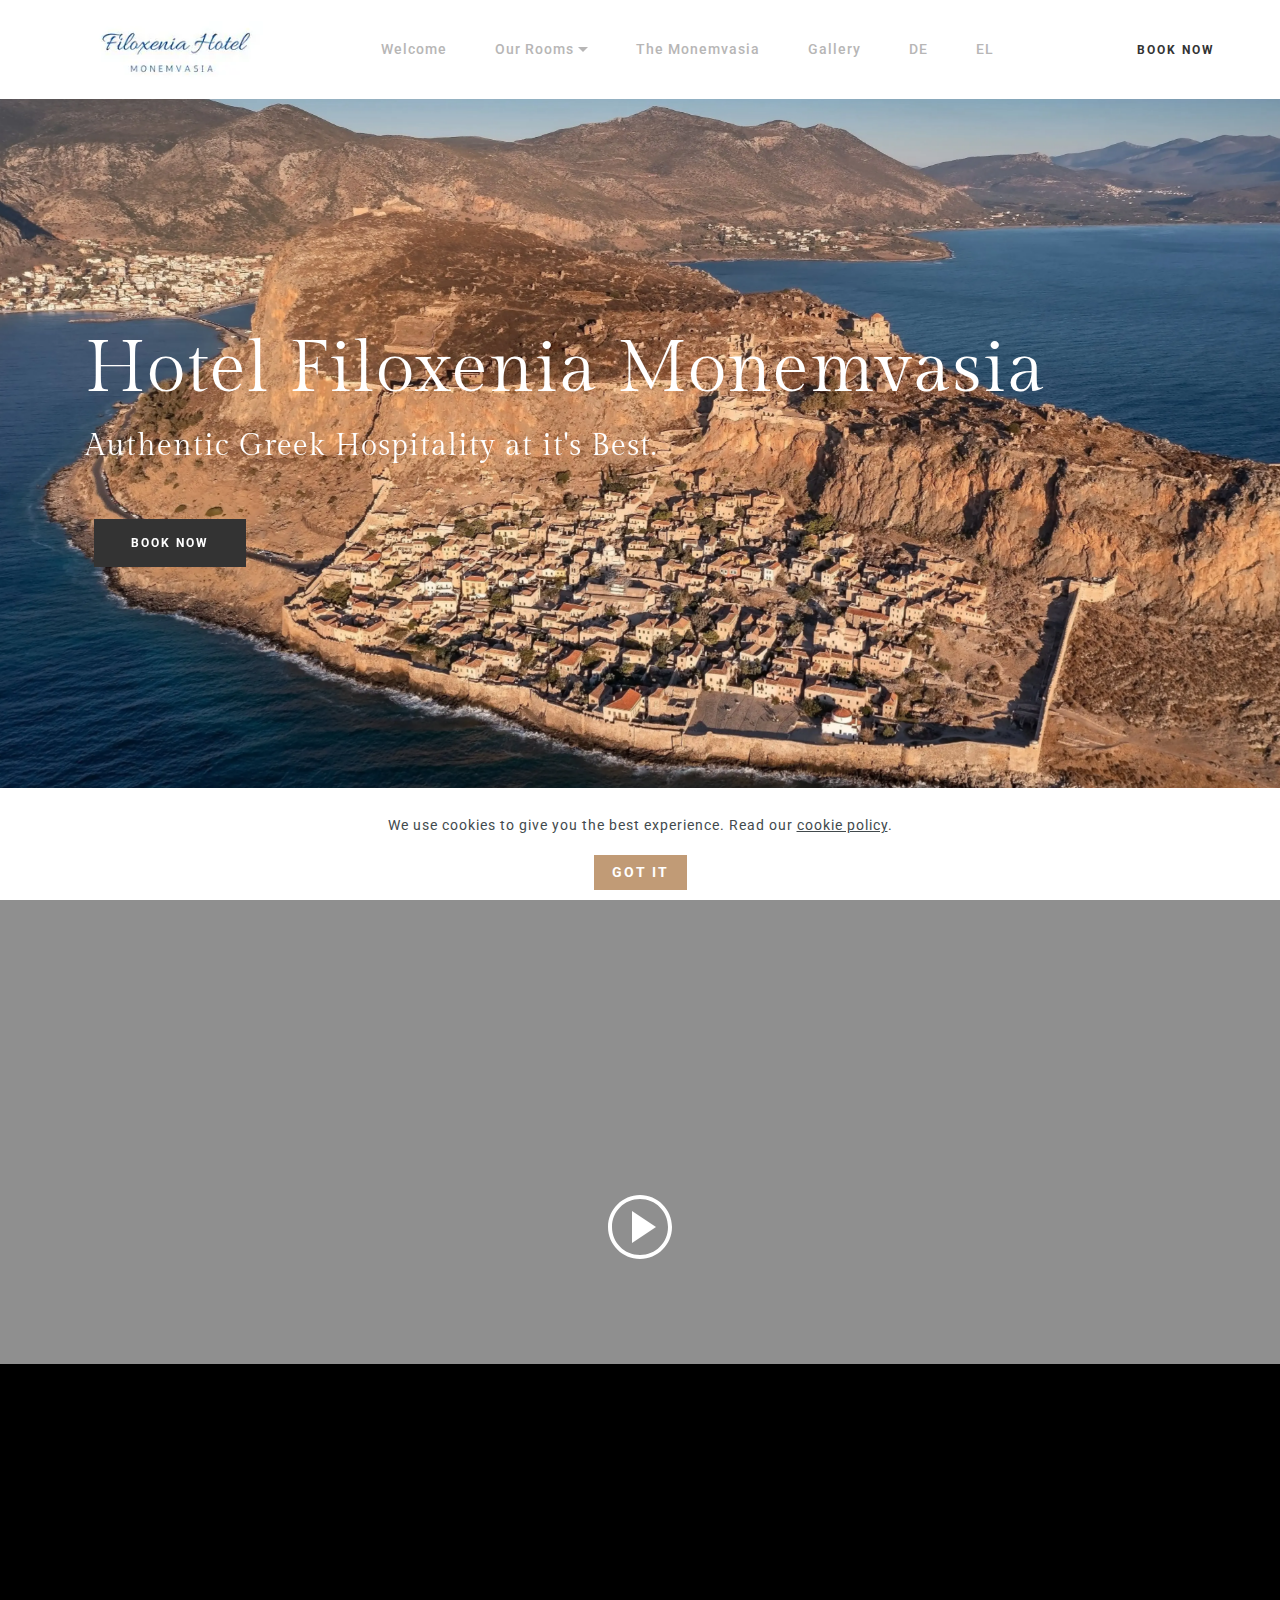
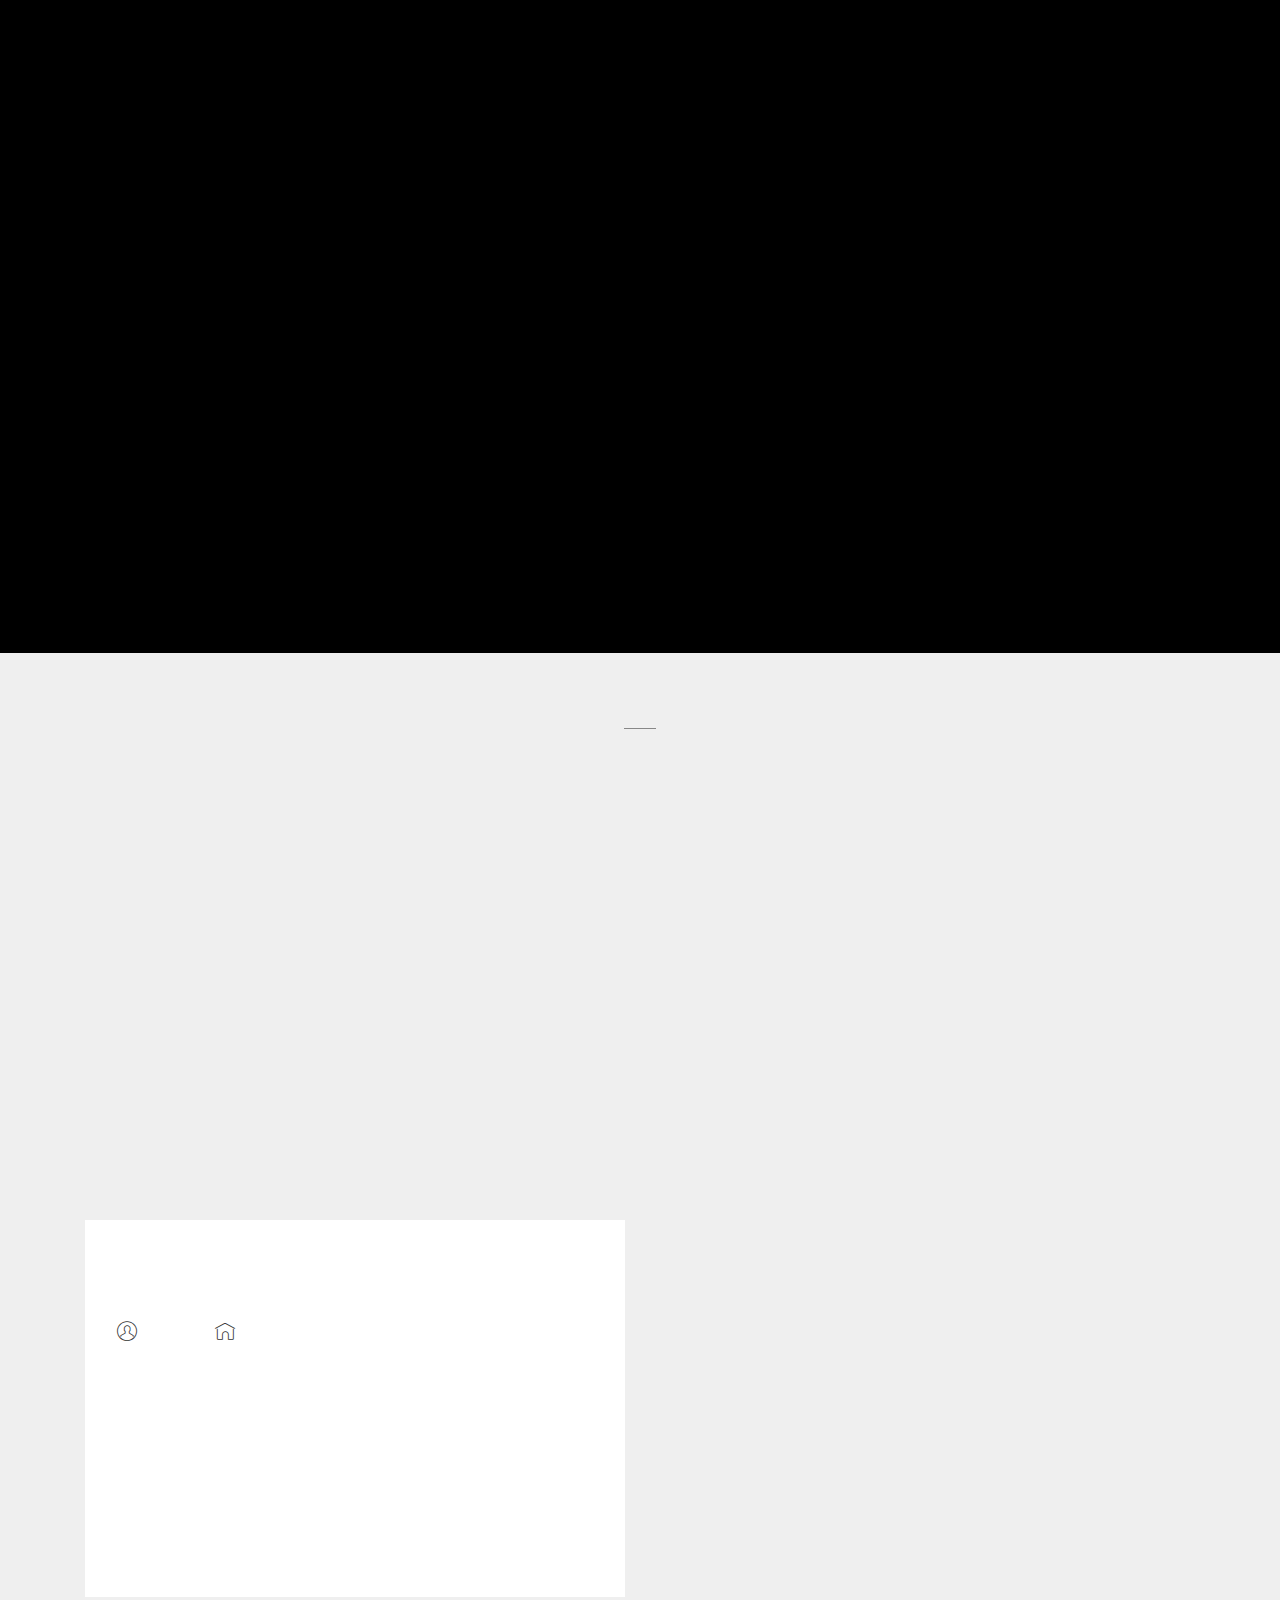
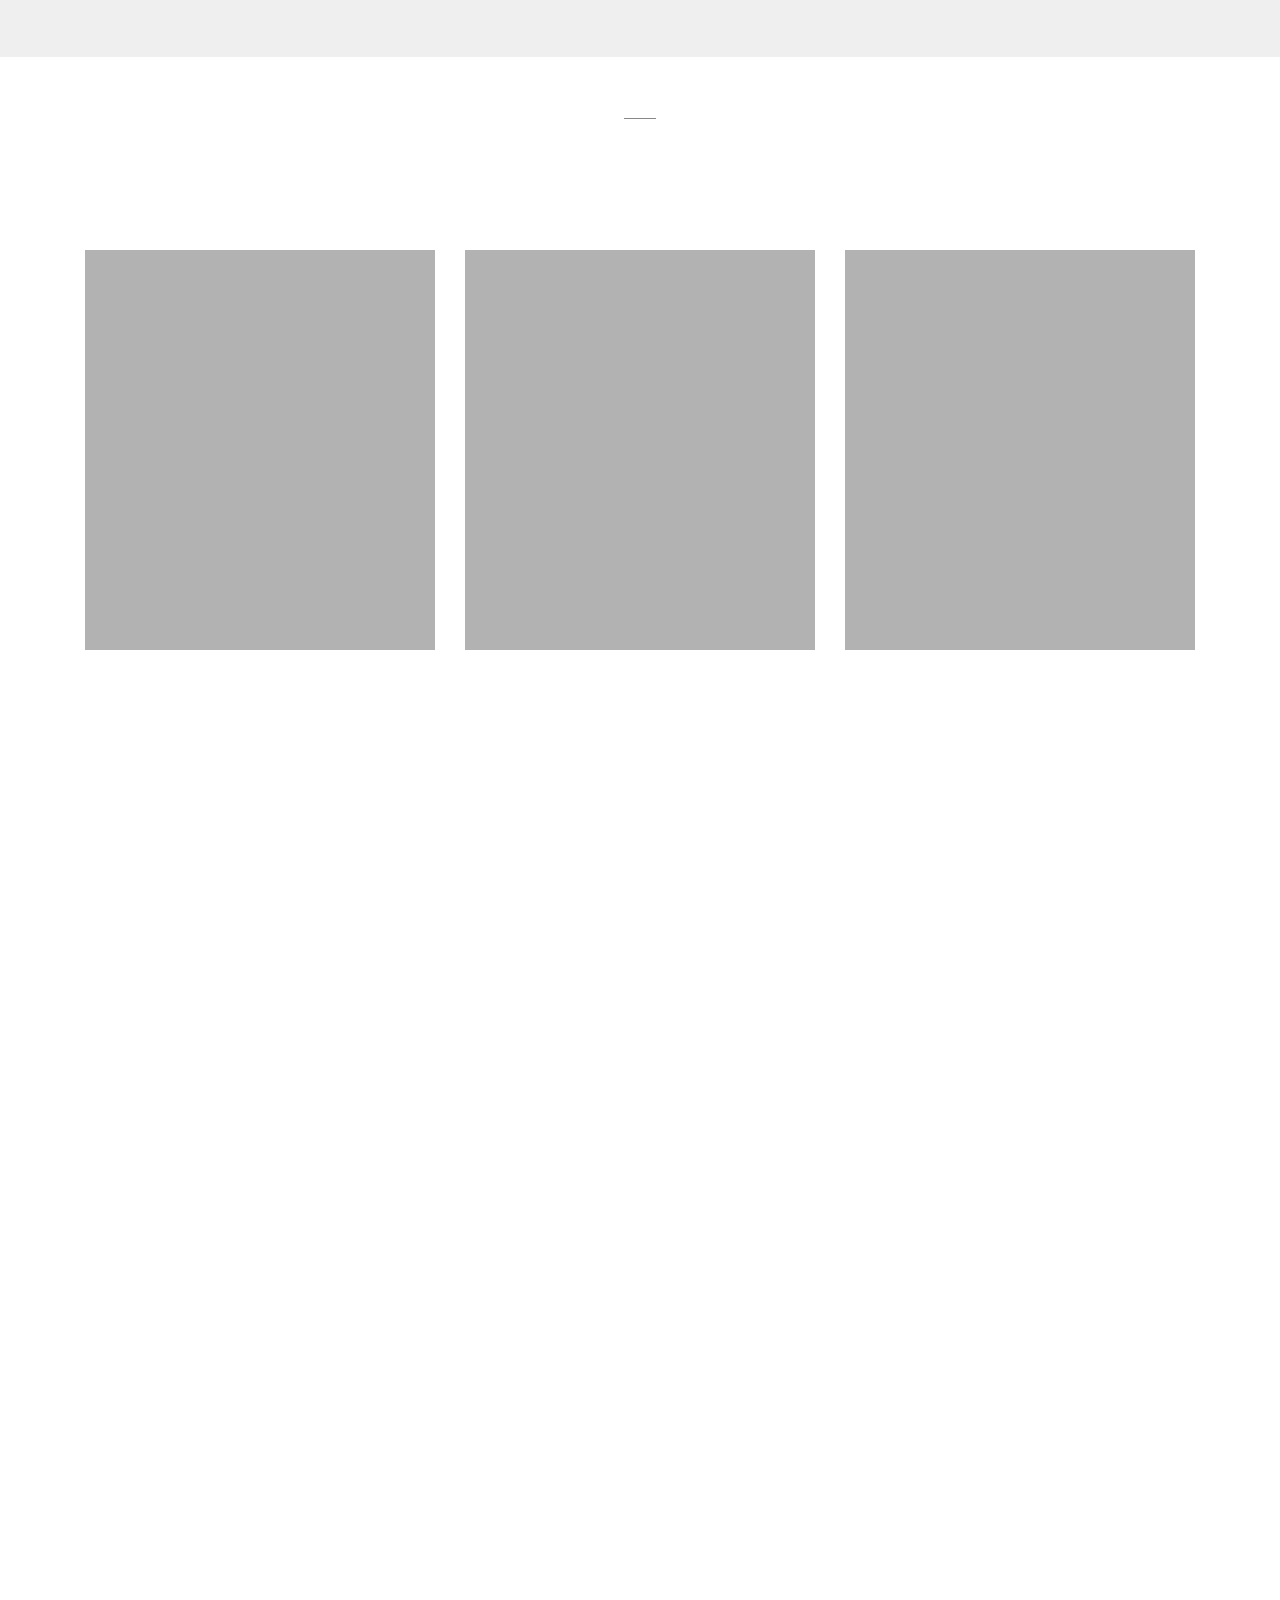
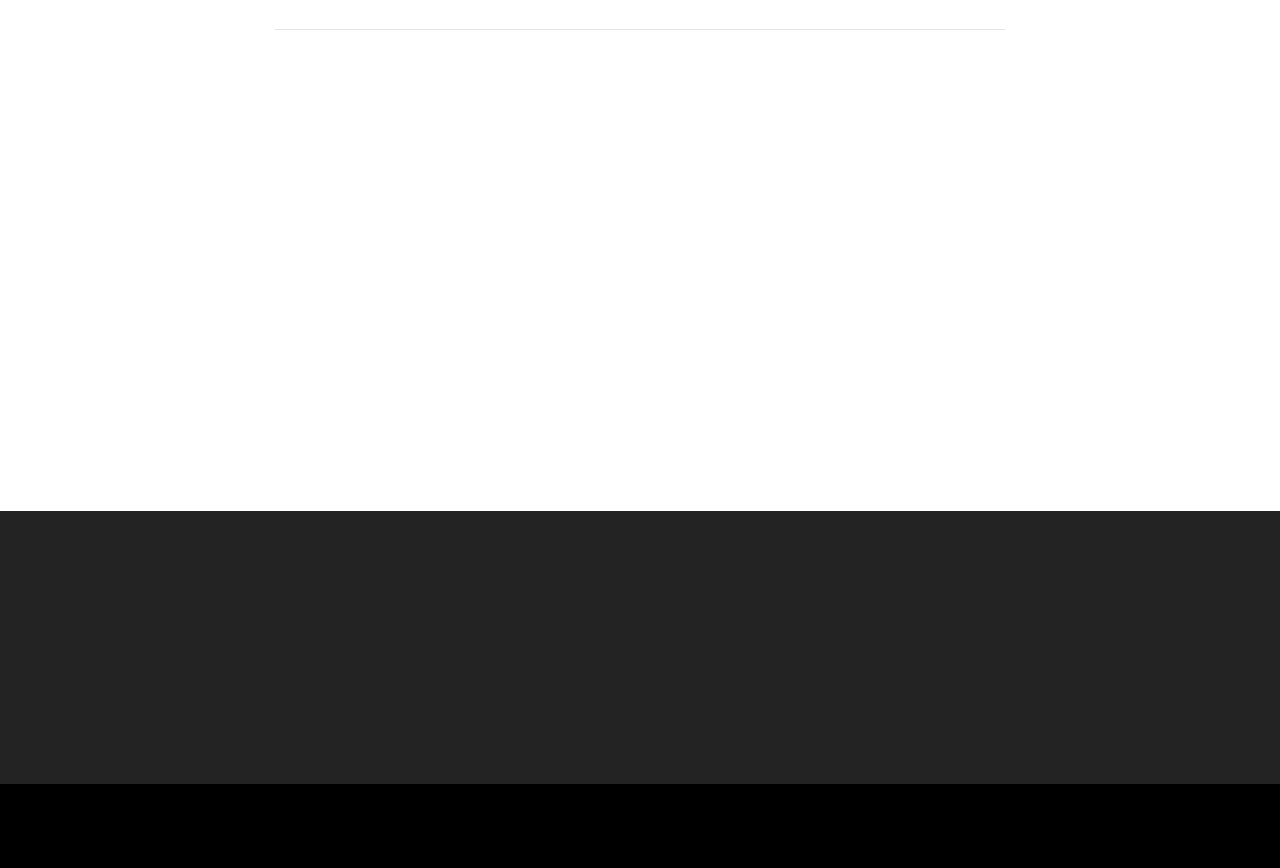
==== commit 9a260912: "create github pages" ====
--- a/index.html
+++ b/index.html
@@ -42,11 +42,15 @@
   <link rel="stylesheet" href="assets/bootstrap/css/bootstrap-reboot.min.css">
   <link rel="stylesheet" href="assets/web/assets/gdpr-plugin/gdpr-styles.css">
   <link rel="stylesheet" href="assets/animatecss/animate.min.css">
+  <link rel="stylesheet" href="assets/popup-overlay-plugin/style.css">
   <link rel="stylesheet" href="assets/smart-cart/minicart-theme.css">
-  <link rel="stylesheet" href="assets/popup-overlay-plugin/style.css">
   <link rel="stylesheet" href="assets/dropdown/css/style.css">
+  <link rel="stylesheet" href="assets/formstyler/jquery.formstyler.css">
+  <link rel="stylesheet" href="assets/formstyler/jquery.formstyler.theme.css">
+  <link rel="stylesheet" href="assets/datepicker/jquery.datetimepicker.min.css">
   <link rel="stylesheet" href="assets/socicon/css/styles.css">
   <link rel="stylesheet" href="assets/theme/css/style.css">
+  <link rel="stylesheet" href="assets/recaptcha.css">
   <link rel="preload" href="https://fonts.googleapis.com/css?family=Gilda+Display:400&display=swap" as="style" onload="this.onload=null;this.rel='stylesheet'">
   <noscript><link rel="stylesheet" href="https://fonts.googleapis.com/css?family=Gilda+Display:400&display=swap"></noscript>
   <link rel="preload" href="https://fonts.googleapis.com/css?family=Roboto:100,100i,300,300i,400,400i,500,500i,700,700i,900,900i&display=swap" as="style" onload="this.onload=null;this.rel='stylesheet'">
@@ -97,7 +101,7 @@
                 </li>
                 <li class="nav-item">
                     <a class="nav-link link text-warning text-primary display-7" href="page7.html">Gallery</a>
-                </li><li class="nav-item"><a class="nav-link link text-warning text-primary display-7" href="https://filoxenia-monemvasiade.mobirisesite.com/" aria-expanded="false">DE</a></li><li class="nav-item"><a class="nav-link link text-warning text-primary display-7" href="https://filoxenia-monemvasia.gr" aria-expanded="false">EL</a></li></ul>
+                </li><li class="nav-item"><a class="nav-link link text-warning text-primary display-7" href="https://de.filoxenia-monemvasia.gr" aria-expanded="false">DE</a></li><li class="nav-item"><a class="nav-link link text-warning text-primary display-7" href="https://gr.filoxenia-monemvasia.gr" aria-expanded="false">EL</a></li></ul>
             <div class="icons-menu">
               <a href="index.html" target="_blank">
                 <span class="p-2 mbr-iconfont mbri-mobile"></span>
@@ -368,75 +372,60 @@
 
 <div id="custom-html-2c"><script defer async src='https://cdn.trustindex.io/loader.js?574eaae22fd16778fa86ed30ef5'></script></div>
 
-<section class="maps4 hotelm4_maps4 cid-tWEviClYJw mbr-parallax-background" id="maps4-2">
-
-	
-    
-
-
-	<div class="mbr-overlay" style="opacity: 0.5; background-color: rgb(0, 0, 0);">
-	</div>
-	<div class="container mbr-white">
-		
-		
-		<h2 class="mbr-section-title main-title mbr-fonts-style align-center display-2">
-			Contact Us
-		</h2>
-		<div class="row main-row justify-content-center pt-5">
-			<div class="col-md-10 col-lg-6 form-wrapper">
-				
-				<h2 class="mbr-section-title form-title mbr-fonts-style pb-3 display-5">
-					Get In Touch
-				</h2>
-				<p class="mbr-text form-text mbr-fonts-style m-0 pb-4 mbr-lighter display-7">Please contact us if you have any questions or special requests:.
-				</p>
-				<div class="form1" data-form-type="formoid">
-					
-					<form action="https://mobirise.eu/" method="POST" class="mbr-form form-with-styler" data-form-title="Mobirise Form"><input type="hidden" name="email" data-form-email="true" value="0TW9sGB7aqkqbBi3K70dX+ZjLS6z+76PG9vFHiRnZWQ6hFRgGVaW3bh+c70iU746ho5HiwniyvOLz9fvg44wIC4QFXx3XQBsCtERU2GMlPJ73fqa/dcCRG+dERiNO3f1.loE0G02HCDDbb9TplAOPQZNQivDkgpxXbKiz4x34yJsIcRAyVVXpNtnW06PrEp3Kb44XpD6bTuzxiNmrSG/kwOFWKSYT1Ijv6xvosoid5WrbFM0sbXnw4ceVZOfeDX4A">
-						<div class="row">
-							<div hidden="hidden" data-form-alert="" class="alert alert-success col-12">Thanks for filling
-								out the form!</div>
-							<div hidden="hidden" data-form-alert-danger="" class="alert alert-danger col-12"></div>
-						</div>
-						<div class="dragArea row">
-							<div class="col-md-12 form-group " data-for="firstname">
-								<label for="firstname-maps4-2" class="form-control-label mbr-fonts-style display-7">First Name</label>
-								<input type="text" name="firstname" data-form-field="First Name" required="required" class="form-control display-7" id="firstname-maps4-2">
-							</div>
-							
-							<div data-for="email" class="col-md-12 form-group ">
-								<label for="email-maps4-2" class="form-control-label mbr-fonts-style display-7">E-Mail</label>
-								<input type="email" name="email" data-form-field="Email" class="form-control display-7" required="required" id="email-maps4-2">
-							</div>
-							
-							<div data-for="message" class="col-md-12 form-group ">
-								<label for="message-maps4-2" class="form-control-label mbr-fonts-style display-7">Message</label>
-								<textarea name="message" data-form-field="Message" class="form-control display-7" id="message-maps4-2"></textarea>
-							</div>
-							<div class="col-md-12 input-group-btn">
-								<button type="submit" class="btn btn-lg btn-form btn-info display-4">SEND NOW</button>
-							</div>
-						</div>
-					<span class="gdpr-block">
+<section data-bs-version="5.1" class="artistm5 map1 cid-tYIadmYMFt" id="map01-2e">
+    
+    
+    
+    <div>
+        <div class="mbr-section-head mb-4">
+            <h3 class="mbr-section-title mbr-fonts-style mb-5 display-5"><strong>GET IN TOUCH</strong></h3>
+            
+        </div>
+        <div class="google-map"><iframe frameborder="0" style="border:0" src="https://www.google.com/maps/embed?pb=!1m18!1m12!1m3!1d3199.473285575088!2d23.036076315752645!3d36.687163281753314!2m3!1f0!2f0!3f0!3m2!1i1024!2i768!4f13.1!3m3!1m2!1s0x149e4028cdf6e199%3A0xb4c437f631eb71ba!2sHotel+Filoxenia+Monemvasia+Lakonias!5e0!3m2!1sde!2sde!4v1556049465210!5m2!1sde!2sde" allowfullscreen=""></iframe></div>
+    </div>
+</section>
+
+<section class="form cid-tYIaenji8j" id="formbuilder-2f">
+    
+    
+    <div class="container">
+        <div class="row">
+            <div class="col-lg-8 mx-auto mbr-form" data-form-type="formoid">
+<!--Formbuilder Form-->
+<form action="https://mobirise.eu/" method="POST" class="mbr-form form-with-styler" data-form-title="Contact Form"><input type="hidden" name="g-recaptcha-response" data-form-captcha="true" value="6LdeQjQpAAAAAOdrUWAI3rSVNyYtGACavQMhyxcr"><input type="hidden" name="email" data-form-email="true" value="5VRHpy2FcNKdC67OgnECQ2YL79KXy73toznLxofA2dWPND43Og9ALsfhmgixImVfGQ0djqC/UWVQp2baWkrPnw++Zkh3rD4RWxiw+kAH8Ssx1zxYouxoaTGSQGUnxr2l.JZXsrltEzVflHvHEdjkR+p5v5KirgVLvduBlfU+7libe2oj5MUPg17fqlsP3GlkiZhXm94iPShb9bV3vl/Cgu6jngNSdUiWRXj0PMpAHfRZkovrnJlPd2+7hUw4ktUy9.aP/rRapahgWRlB5Bywee9iVCXlmnjULz6SZL6Xy5NQqYRwRSgHrmJFhiGbdEekI0muoUk553e0iAP7oB84aR50VfyQ4VPI9AcxdGW3xrIks8Z2wEPG7NBVGhk0skIZWm">
+<div class="form-row">
+<div hidden="hidden" data-form-alert="" class="alert alert-success col-12">Your message has been sent.</div>
+<div hidden="hidden" data-form-alert-danger="" class="alert alert-danger col-12">Oops...! some problem!</div>
+</div>
+<div class="dragArea form-row">
+<div class="col-lg-12 col-md-12 col-sm-12">
+<h4 class="mbr-fonts-style display-5">Contact request</h4>
+</div>
+<div class="col-lg-12 col-md-12 col-sm-12">
+<hr>
+</div>
+<div data-for="name" class="col-lg-12 col-md-12 col-sm-12 form-group">
+<input type="text" name="name" placeholder="Name" data-form-field="name" class="form-control display-7" value="" id="name-formbuilder-2f">
+</div>
+<div data-for="email" class="col-lg-12 col-md-12 col-sm-12 form-group">
+<input type="email" name="email" placeholder="Email" data-form-field="email" class="form-control display-7" value="" id="email-formbuilder-2f">
+</div>
+<div data-for="phone" class="col-lg-12 col-md-12 col-sm-12 form-group">
+<input type="tel" name="phone" placeholder="Phone" pattern="*" data-form-field="phone" class="form-control display-7" value="" id="phone-formbuilder-2f">
+</div>
+<div data-for="message" class="col-lg-12 col-md-12 col-sm-12 form-group">
+<textarea name="message" placeholder="Message" data-form-field="message" class="form-control display-7" id="message-formbuilder-2f"></textarea>
+</div>
+<div class="col-auto"><button type="submit" class="w-100 btn btn-primary display-7">Submit</button></div>
+</div>
+<span class="gdpr-block">
 <label>
-<span class="textGDPR display-7" style="color: #a7a7a7"><input type="checkbox" name="gdpr" id="gdpr-maps4-2" required="">By continuing you agree to our <a style="color: #149dcc; text-decoration: none;" href="terms.html">Terms of Service</a> and <a style="color: #149dcc; text-decoration: none;" href="policy.html">Privacy Policy</a>.</span>
+<span class="textGDPR display-7" style="color: #a7a7a7"><input type="checkbox" name="gdpr" id="gdpr-formbuilder-2f" required="">By continuing you agree to our <a style="color: #149dcc; text-decoration: none;" href="terms.html">Terms of Service</a> and <a style="color: #149dcc; text-decoration: none;" href="policy.html">Privacy Policy</a>.</span>
 </label>
-</span></form>
-					
-				</div>
-			</div>
-
-			<div class="col-md-10 col-lg-6">
-				<div class="google-map"><iframe frameborder="0" style="border:0" src="https://www.google.com/maps/embed?pb=!1m18!1m12!1m3!1d3199.473285575088!2d23.036076315752645!3d36.687163281753314!2m3!1f0!2f0!3f0!3m2!1i1024!2i768!4f13.1!3m3!1m2!1s0x149e4028cdf6e199%3A0xb4c437f631eb71ba!2sHotel+Filoxenia+Monemvasia+Lakonias!5e0!3m2!1sde!2sde!4v1556049465210!5m2!1sde!2sde" allowfullscreen=""></iframe></div>
-				<div class="row info-row justify-content-center pt-3">
-					<div class="first-column col-12 mbr-fonts-style col-md-6 display-7">
-						<div><br></div>
-					</div>
-					<div class="col-md-6 second-column mbr-fonts-style display-7"></div>
-				</div>
-			</div>
-		</div>
-	</div>
+</span></form><!--Formbuilder Form-->
+</div>
+        </div>
+    </div>
 </section>
 
 <section class="footer1 cid-rzMi9iV35M" id="footer1-9">
@@ -491,7 +480,7 @@
         <div class="row justify-content-center mbr-white">
             <div class="col-12">
                 <p class="mbr-text mb-0 mbr-fonts-style align-center display-7">
-                    © Copyright 2023-2024 All in One - All Rights Reserved
+                    © Copyright 2023-2024 ELA TOURISM TECHNOLOGIES LTD - All in One - All Rights Reserved
                 </p>
             </div>
         </div>
@@ -517,8 +506,12 @@
   <script src="assets/ytplayer/index.js"></script>
   <script src="assets/vimeoplayer/jquery.mb.vimeo_player.js"></script>
   <script src="assets/mbr-popup-btns/mbr-popup-btns.js"></script>
+  <script src="assets/formstyler/jquery.formstyler.js"></script>
+  <script src="assets/formstyler/jquery.formstyler.min.js"></script>
+  <script src="assets/datepicker/jquery.datetimepicker.full.js"></script>
+  <script src="https://www.google.com/recaptcha/api.js?render=6LdeQjQpAAAAAOdrUWAI3rSVNyYtGACavQMhyxcr"></script>
   <script src="assets/theme/js/script.js"></script>
-  <script src="assets/formoid/formoid.min.js"></script>
+  <script src="assets/formoid.min.js"></script>
   
   
   
--- a/assets/recaptcha.css
+++ b/assets/recaptcha.css
@@ -0,0 +1,3 @@
+.grecaptcha-badge{
+	visibility: collapse !important;  
+}--- a/assets/mobirise/css/mbr-additional.css
+++ b/assets/mobirise/css/mbr-additional.css
@@ -607,7 +607,7 @@
   outline: none;
 }
 .cid-rzMgHGam4n a.nav-link:focus {
-  color: #ffffff !important;
+  color: #232323 !important;
 }
 .cid-rzMgHGam4n .navbar {
   min-height: 77px;
@@ -875,7 +875,7 @@
 }
 .cid-rzMgHGam4n .nav-link:hover,
 .cid-rzMgHGam4n .icons-menu .mbr-iconfont:hover {
-  color: #ffffff !important;
+  color: #232323 !important;
 }
 .cid-rzMgHGam4n .dropdown-item:hover {
   color: #2b6477 !important;
@@ -887,7 +887,7 @@
   bottom: -0.5rem;
   width: 0;
   left: -1rem;
-  background: #ffffff;
+  background: #232323;
   transition: width 0.3s ease-in;
 }
 .cid-rzMgHGam4n .dropdown-menu {
@@ -1306,80 +1306,15 @@
   margin: 0 auto;
   padding: 6rem 30px;
 }
-.cid-tWEviClYJw {
-  padding-top: 45px;
-  padding-bottom: 45px;
-  background-image: url("../../../assets/images/02-760x420.webp");
-}
-.cid-tWEviClYJw .underline .line {
-  width: 2rem;
-  height: 1px;
-  background: #878787;
-  display: inline-block;
-}
-.cid-tWEviClYJw .form-group {
-  margin-bottom: 1rem;
-}
-.cid-tWEviClYJw .form-control {
-  border: none !important;
-  border-radius: 0;
-  padding: 0.5rem 1rem;
-  background: #efefef;
-  color: #000000;
-  width: 100%;
-}
-.cid-tWEviClYJw textarea.form-control {
-  min-height: 96px;
-}
-.cid-tWEviClYJw .input-group-btn {
-  width: 100%;
-}
-.cid-tWEviClYJw .input-group-btn .btn {
-  margin-left: 0 !important;
-  margin-right: 0 !important;
-}
-.cid-tWEviClYJw .form-control-label {
-  color: #ffffff;
-  font-size: 1rem;
-  font-weight: 100 !important;
-}
-.cid-tWEviClYJw .google-map {
-  width: 100%;
-  height: 25rem;
-}
-.cid-tWEviClYJw .google-map iframe {
-  width: inherit;
-  height: 100%;
-}
-.cid-tWEviClYJw .info-row ol {
-  list-style: none;
-  padding-left: 0;
-  margin: 0;
-}
-.cid-tWEviClYJw .info-row ol li {
-  display: flex;
-  -webkit-justify-content: space-between;
-  justify-content: space-between;
-  border-bottom: 1px solid #ffffff !important;
-  padding: 10px;
-}
-.cid-tWEviClYJw .info-value {
-  color: #efefef;
-}
-@media (max-width: 991px), (max-width: 767px) {
-  .cid-tWEviClYJw .form-wrapper {
-    padding-bottom: 2rem;
-  }
-}
-@media (max-width: 767px) {
-  .cid-tWEviClYJw .form-subtitle {
-    text-align: center;
-  }
-}
-.cid-tWEviClYJw .mbr-fallback-image.disabled {
+.cid-tYIadmYMFt {
+  padding-top: 5rem;
+  padding-bottom: 5rem;
+  background: #ffffff;
+}
+.cid-tYIadmYMFt .mbr-fallback-image.disabled {
   display: none;
 }
-.cid-tWEviClYJw .mbr-fallback-image {
+.cid-tYIadmYMFt .mbr-fallback-image {
   display: block;
   background-size: cover;
   background-position: center center;
@@ -1387,6 +1322,45 @@
   height: 100%;
   position: absolute;
   top: 0;
+}
+@media (max-width: 767px) {
+  .cid-tYIadmYMFt .mbr-section-head {
+    text-align: center;
+  }
+}
+.cid-tYIadmYMFt .google-map {
+  height: 35rem;
+  position: relative;
+}
+.cid-tYIadmYMFt .google-map iframe {
+  height: 100%;
+  width: 100%;
+}
+.cid-tYIadmYMFt .google-map [data-state-details] {
+  color: #6b6763;
+  height: 1.5em;
+  margin-top: -0.75em;
+  padding-left: 1.25rem;
+  padding-right: 1.25rem;
+  position: absolute;
+  text-align: center;
+  top: 50%;
+  width: 100%;
+}
+.cid-tYIadmYMFt .google-map[data-state] {
+  background: #e9e5dc;
+}
+.cid-tYIadmYMFt .google-map[data-state="loading"] [data-state-details] {
+  display: none;
+}
+.cid-tYIaenji8j {
+  padding-top: 75px;
+  padding-bottom: 75px;
+  background-color: #ffffff;
+}
+.cid-tYIaenji8j .mbr-overlay {
+  background-color: #ffffff;
+  opacity: 0.4;
 }
 .cid-rzMi9iV35M {
   padding-top: 45px;
@@ -1480,7 +1454,7 @@
   outline: none;
 }
 .cid-tWHTuwVwX8 a.nav-link:focus {
-  color: #ffffff !important;
+  color: #232323 !important;
 }
 .cid-tWHTuwVwX8 .navbar {
   min-height: 77px;
@@ -1748,7 +1722,7 @@
 }
 .cid-tWHTuwVwX8 .nav-link:hover,
 .cid-tWHTuwVwX8 .icons-menu .mbr-iconfont:hover {
-  color: #ffffff !important;
+  color: #232323 !important;
 }
 .cid-tWHTuwVwX8 .dropdown-item:hover {
   color: #2b6477 !important;
@@ -1760,7 +1734,7 @@
   bottom: -0.5rem;
   width: 0;
   left: -1rem;
-  background: #ffffff;
+  background: #232323;
   transition: width 0.3s ease-in;
 }
 .cid-tWHTuwVwX8 .dropdown-menu {
@@ -2271,7 +2245,7 @@
   outline: none;
 }
 .cid-tWIgUN8uxw a.nav-link:focus {
-  color: #ffffff !important;
+  color: #232323 !important;
 }
 .cid-tWIgUN8uxw .navbar {
   min-height: 77px;
@@ -2539,7 +2513,7 @@
 }
 .cid-tWIgUN8uxw .nav-link:hover,
 .cid-tWIgUN8uxw .icons-menu .mbr-iconfont:hover {
-  color: #ffffff !important;
+  color: #232323 !important;
 }
 .cid-tWIgUN8uxw .dropdown-item:hover {
   color: #2b6477 !important;
@@ -2551,7 +2525,7 @@
   bottom: -0.5rem;
   width: 0;
   left: -1rem;
-  background: #ffffff;
+  background: #232323;
   transition: width 0.3s ease-in;
 }
 .cid-tWIgUN8uxw .dropdown-menu {
@@ -3062,7 +3036,7 @@
   outline: none;
 }
 .cid-tWIiybFCIT a.nav-link:focus {
-  color: #ffffff !important;
+  color: #232323 !important;
 }
 .cid-tWIiybFCIT .navbar {
   min-height: 77px;
@@ -3330,7 +3304,7 @@
 }
 .cid-tWIiybFCIT .nav-link:hover,
 .cid-tWIiybFCIT .icons-menu .mbr-iconfont:hover {
-  color: #ffffff !important;
+  color: #232323 !important;
 }
 .cid-tWIiybFCIT .dropdown-item:hover {
   color: #2b6477 !important;
@@ -3342,7 +3316,7 @@
   bottom: -0.5rem;
   width: 0;
   left: -1rem;
-  background: #ffffff;
+  background: #232323;
   transition: width 0.3s ease-in;
 }
 .cid-tWIiybFCIT .dropdown-menu {
@@ -3853,7 +3827,7 @@
   outline: none;
 }
 .cid-tWIjnneYNR a.nav-link:focus {
-  color: #ffffff !important;
+  color: #232323 !important;
 }
 .cid-tWIjnneYNR .navbar {
   min-height: 77px;
@@ -4121,7 +4095,7 @@
 }
 .cid-tWIjnneYNR .nav-link:hover,
 .cid-tWIjnneYNR .icons-menu .mbr-iconfont:hover {
-  color: #ffffff !important;
+  color: #232323 !important;
 }
 .cid-tWIjnneYNR .dropdown-item:hover {
   color: #2b6477 !important;
@@ -4133,7 +4107,7 @@
   bottom: -0.5rem;
   width: 0;
   left: -1rem;
-  background: #ffffff;
+  background: #232323;
   transition: width 0.3s ease-in;
 }
 .cid-tWIjnneYNR .dropdown-menu {
@@ -4644,7 +4618,7 @@
   outline: none;
 }
 .cid-tWIku85WRH a.nav-link:focus {
-  color: #ffffff !important;
+  color: #232323 !important;
 }
 .cid-tWIku85WRH .navbar {
   min-height: 77px;
@@ -4912,7 +4886,7 @@
 }
 .cid-tWIku85WRH .nav-link:hover,
 .cid-tWIku85WRH .icons-menu .mbr-iconfont:hover {
-  color: #ffffff !important;
+  color: #232323 !important;
 }
 .cid-tWIku85WRH .dropdown-item:hover {
   color: #2b6477 !important;
@@ -4924,7 +4898,7 @@
   bottom: -0.5rem;
   width: 0;
   left: -1rem;
-  background: #ffffff;
+  background: #232323;
   transition: width 0.3s ease-in;
 }
 .cid-tWIku85WRH .dropdown-menu {
@@ -5435,7 +5409,7 @@
   outline: none;
 }
 .cid-tWImlnWuY2 a.nav-link:focus {
-  color: #ffffff !important;
+  color: #232323 !important;
 }
 .cid-tWImlnWuY2 .navbar {
   min-height: 77px;
@@ -5703,7 +5677,7 @@
 }
 .cid-tWImlnWuY2 .nav-link:hover,
 .cid-tWImlnWuY2 .icons-menu .mbr-iconfont:hover {
-  color: #ffffff !important;
+  color: #232323 !important;
 }
 .cid-tWImlnWuY2 .dropdown-item:hover {
   color: #2b6477 !important;
@@ -5715,7 +5689,7 @@
   bottom: -0.5rem;
   width: 0;
   left: -1rem;
-  background: #ffffff;
+  background: #232323;
   transition: width 0.3s ease-in;
 }
 .cid-tWImlnWuY2 .dropdown-menu {
@@ -6136,7 +6110,7 @@
   outline: none;
 }
 .cid-tWIAHuIQJc a.nav-link:focus {
-  color: #ffffff !important;
+  color: #232323 !important;
 }
 .cid-tWIAHuIQJc .navbar {
   min-height: 77px;
@@ -6404,7 +6378,7 @@
 }
 .cid-tWIAHuIQJc .nav-link:hover,
 .cid-tWIAHuIQJc .icons-menu .mbr-iconfont:hover {
-  color: #ffffff !important;
+  color: #232323 !important;
 }
 .cid-tWIAHuIQJc .dropdown-item:hover {
   color: #2b6477 !important;
@@ -6416,7 +6390,7 @@
   bottom: -0.5rem;
   width: 0;
   left: -1rem;
-  background: #ffffff;
+  background: #232323;
   transition: width 0.3s ease-in;
 }
 .cid-tWIAHuIQJc .dropdown-menu {
--- a/assets/mobirise/css/mbr-additional.css
+++ b/assets/mobirise/css/mbr-additional.css
@@ -607,7 +607,7 @@
   outline: none;
 }
 .cid-rzMgHGam4n a.nav-link:focus {
-  color: #ffffff !important;
+  color: #232323 !important;
 }
 .cid-rzMgHGam4n .navbar {
   min-height: 77px;
@@ -875,7 +875,7 @@
 }
 .cid-rzMgHGam4n .nav-link:hover,
 .cid-rzMgHGam4n .icons-menu .mbr-iconfont:hover {
-  color: #ffffff !important;
+  color: #232323 !important;
 }
 .cid-rzMgHGam4n .dropdown-item:hover {
   color: #2b6477 !important;
@@ -887,7 +887,7 @@
   bottom: -0.5rem;
   width: 0;
   left: -1rem;
-  background: #ffffff;
+  background: #232323;
   transition: width 0.3s ease-in;
 }
 .cid-rzMgHGam4n .dropdown-menu {
@@ -1306,80 +1306,15 @@
   margin: 0 auto;
   padding: 6rem 30px;
 }
-.cid-tWEviClYJw {
-  padding-top: 45px;
-  padding-bottom: 45px;
-  background-image: url("../../../assets/images/02-760x420.webp");
-}
-.cid-tWEviClYJw .underline .line {
-  width: 2rem;
-  height: 1px;
-  background: #878787;
-  display: inline-block;
-}
-.cid-tWEviClYJw .form-group {
-  margin-bottom: 1rem;
-}
-.cid-tWEviClYJw .form-control {
-  border: none !important;
-  border-radius: 0;
-  padding: 0.5rem 1rem;
-  background: #efefef;
-  color: #000000;
-  width: 100%;
-}
-.cid-tWEviClYJw textarea.form-control {
-  min-height: 96px;
-}
-.cid-tWEviClYJw .input-group-btn {
-  width: 100%;
-}
-.cid-tWEviClYJw .input-group-btn .btn {
-  margin-left: 0 !important;
-  margin-right: 0 !important;
-}
-.cid-tWEviClYJw .form-control-label {
-  color: #ffffff;
-  font-size: 1rem;
-  font-weight: 100 !important;
-}
-.cid-tWEviClYJw .google-map {
-  width: 100%;
-  height: 25rem;
-}
-.cid-tWEviClYJw .google-map iframe {
-  width: inherit;
-  height: 100%;
-}
-.cid-tWEviClYJw .info-row ol {
-  list-style: none;
-  padding-left: 0;
-  margin: 0;
-}
-.cid-tWEviClYJw .info-row ol li {
-  display: flex;
-  -webkit-justify-content: space-between;
-  justify-content: space-between;
-  border-bottom: 1px solid #ffffff !important;
-  padding: 10px;
-}
-.cid-tWEviClYJw .info-value {
-  color: #efefef;
-}
-@media (max-width: 991px), (max-width: 767px) {
-  .cid-tWEviClYJw .form-wrapper {
-    padding-bottom: 2rem;
-  }
-}
-@media (max-width: 767px) {
-  .cid-tWEviClYJw .form-subtitle {
-    text-align: center;
-  }
-}
-.cid-tWEviClYJw .mbr-fallback-image.disabled {
+.cid-tYIadmYMFt {
+  padding-top: 5rem;
+  padding-bottom: 5rem;
+  background: #ffffff;
+}
+.cid-tYIadmYMFt .mbr-fallback-image.disabled {
   display: none;
 }
-.cid-tWEviClYJw .mbr-fallback-image {
+.cid-tYIadmYMFt .mbr-fallback-image {
   display: block;
   background-size: cover;
   background-position: center center;
@@ -1387,6 +1322,45 @@
   height: 100%;
   position: absolute;
   top: 0;
+}
+@media (max-width: 767px) {
+  .cid-tYIadmYMFt .mbr-section-head {
+    text-align: center;
+  }
+}
+.cid-tYIadmYMFt .google-map {
+  height: 35rem;
+  position: relative;
+}
+.cid-tYIadmYMFt .google-map iframe {
+  height: 100%;
+  width: 100%;
+}
+.cid-tYIadmYMFt .google-map [data-state-details] {
+  color: #6b6763;
+  height: 1.5em;
+  margin-top: -0.75em;
+  padding-left: 1.25rem;
+  padding-right: 1.25rem;
+  position: absolute;
+  text-align: center;
+  top: 50%;
+  width: 100%;
+}
+.cid-tYIadmYMFt .google-map[data-state] {
+  background: #e9e5dc;
+}
+.cid-tYIadmYMFt .google-map[data-state="loading"] [data-state-details] {
+  display: none;
+}
+.cid-tYIaenji8j {
+  padding-top: 75px;
+  padding-bottom: 75px;
+  background-color: #ffffff;
+}
+.cid-tYIaenji8j .mbr-overlay {
+  background-color: #ffffff;
+  opacity: 0.4;
 }
 .cid-rzMi9iV35M {
   padding-top: 45px;
@@ -1480,7 +1454,7 @@
   outline: none;
 }
 .cid-tWHTuwVwX8 a.nav-link:focus {
-  color: #ffffff !important;
+  color: #232323 !important;
 }
 .cid-tWHTuwVwX8 .navbar {
   min-height: 77px;
@@ -1748,7 +1722,7 @@
 }
 .cid-tWHTuwVwX8 .nav-link:hover,
 .cid-tWHTuwVwX8 .icons-menu .mbr-iconfont:hover {
-  color: #ffffff !important;
+  color: #232323 !important;
 }
 .cid-tWHTuwVwX8 .dropdown-item:hover {
   color: #2b6477 !important;
@@ -1760,7 +1734,7 @@
   bottom: -0.5rem;
   width: 0;
   left: -1rem;
-  background: #ffffff;
+  background: #232323;
   transition: width 0.3s ease-in;
 }
 .cid-tWHTuwVwX8 .dropdown-menu {
@@ -2271,7 +2245,7 @@
   outline: none;
 }
 .cid-tWIgUN8uxw a.nav-link:focus {
-  color: #ffffff !important;
+  color: #232323 !important;
 }
 .cid-tWIgUN8uxw .navbar {
   min-height: 77px;
@@ -2539,7 +2513,7 @@
 }
 .cid-tWIgUN8uxw .nav-link:hover,
 .cid-tWIgUN8uxw .icons-menu .mbr-iconfont:hover {
-  color: #ffffff !important;
+  color: #232323 !important;
 }
 .cid-tWIgUN8uxw .dropdown-item:hover {
   color: #2b6477 !important;
@@ -2551,7 +2525,7 @@
   bottom: -0.5rem;
   width: 0;
   left: -1rem;
-  background: #ffffff;
+  background: #232323;
   transition: width 0.3s ease-in;
 }
 .cid-tWIgUN8uxw .dropdown-menu {
@@ -3062,7 +3036,7 @@
   outline: none;
 }
 .cid-tWIiybFCIT a.nav-link:focus {
-  color: #ffffff !important;
+  color: #232323 !important;
 }
 .cid-tWIiybFCIT .navbar {
   min-height: 77px;
@@ -3330,7 +3304,7 @@
 }
 .cid-tWIiybFCIT .nav-link:hover,
 .cid-tWIiybFCIT .icons-menu .mbr-iconfont:hover {
-  color: #ffffff !important;
+  color: #232323 !important;
 }
 .cid-tWIiybFCIT .dropdown-item:hover {
   color: #2b6477 !important;
@@ -3342,7 +3316,7 @@
   bottom: -0.5rem;
   width: 0;
   left: -1rem;
-  background: #ffffff;
+  background: #232323;
   transition: width 0.3s ease-in;
 }
 .cid-tWIiybFCIT .dropdown-menu {
@@ -3853,7 +3827,7 @@
   outline: none;
 }
 .cid-tWIjnneYNR a.nav-link:focus {
-  color: #ffffff !important;
+  color: #232323 !important;
 }
 .cid-tWIjnneYNR .navbar {
   min-height: 77px;
@@ -4121,7 +4095,7 @@
 }
 .cid-tWIjnneYNR .nav-link:hover,
 .cid-tWIjnneYNR .icons-menu .mbr-iconfont:hover {
-  color: #ffffff !important;
+  color: #232323 !important;
 }
 .cid-tWIjnneYNR .dropdown-item:hover {
   color: #2b6477 !important;
@@ -4133,7 +4107,7 @@
   bottom: -0.5rem;
   width: 0;
   left: -1rem;
-  background: #ffffff;
+  background: #232323;
   transition: width 0.3s ease-in;
 }
 .cid-tWIjnneYNR .dropdown-menu {
@@ -4644,7 +4618,7 @@
   outline: none;
 }
 .cid-tWIku85WRH a.nav-link:focus {
-  color: #ffffff !important;
+  color: #232323 !important;
 }
 .cid-tWIku85WRH .navbar {
   min-height: 77px;
@@ -4912,7 +4886,7 @@
 }
 .cid-tWIku85WRH .nav-link:hover,
 .cid-tWIku85WRH .icons-menu .mbr-iconfont:hover {
-  color: #ffffff !important;
+  color: #232323 !important;
 }
 .cid-tWIku85WRH .dropdown-item:hover {
   color: #2b6477 !important;
@@ -4924,7 +4898,7 @@
   bottom: -0.5rem;
   width: 0;
   left: -1rem;
-  background: #ffffff;
+  background: #232323;
   transition: width 0.3s ease-in;
 }
 .cid-tWIku85WRH .dropdown-menu {
@@ -5435,7 +5409,7 @@
   outline: none;
 }
 .cid-tWImlnWuY2 a.nav-link:focus {
-  color: #ffffff !important;
+  color: #232323 !important;
 }
 .cid-tWImlnWuY2 .navbar {
   min-height: 77px;
@@ -5703,7 +5677,7 @@
 }
 .cid-tWImlnWuY2 .nav-link:hover,
 .cid-tWImlnWuY2 .icons-menu .mbr-iconfont:hover {
-  color: #ffffff !important;
+  color: #232323 !important;
 }
 .cid-tWImlnWuY2 .dropdown-item:hover {
   color: #2b6477 !important;
@@ -5715,7 +5689,7 @@
   bottom: -0.5rem;
   width: 0;
   left: -1rem;
-  background: #ffffff;
+  background: #232323;
   transition: width 0.3s ease-in;
 }
 .cid-tWImlnWuY2 .dropdown-menu {
@@ -6136,7 +6110,7 @@
   outline: none;
 }
 .cid-tWIAHuIQJc a.nav-link:focus {
-  color: #ffffff !important;
+  color: #232323 !important;
 }
 .cid-tWIAHuIQJc .navbar {
   min-height: 77px;
@@ -6404,7 +6378,7 @@
 }
 .cid-tWIAHuIQJc .nav-link:hover,
 .cid-tWIAHuIQJc .icons-menu .mbr-iconfont:hover {
-  color: #ffffff !important;
+  color: #232323 !important;
 }
 .cid-tWIAHuIQJc .dropdown-item:hover {
   color: #2b6477 !important;
@@ -6416,7 +6390,7 @@
   bottom: -0.5rem;
   width: 0;
   left: -1rem;
-  background: #ffffff;
+  background: #232323;
   transition: width 0.3s ease-in;
 }
 .cid-tWIAHuIQJc .dropdown-menu {
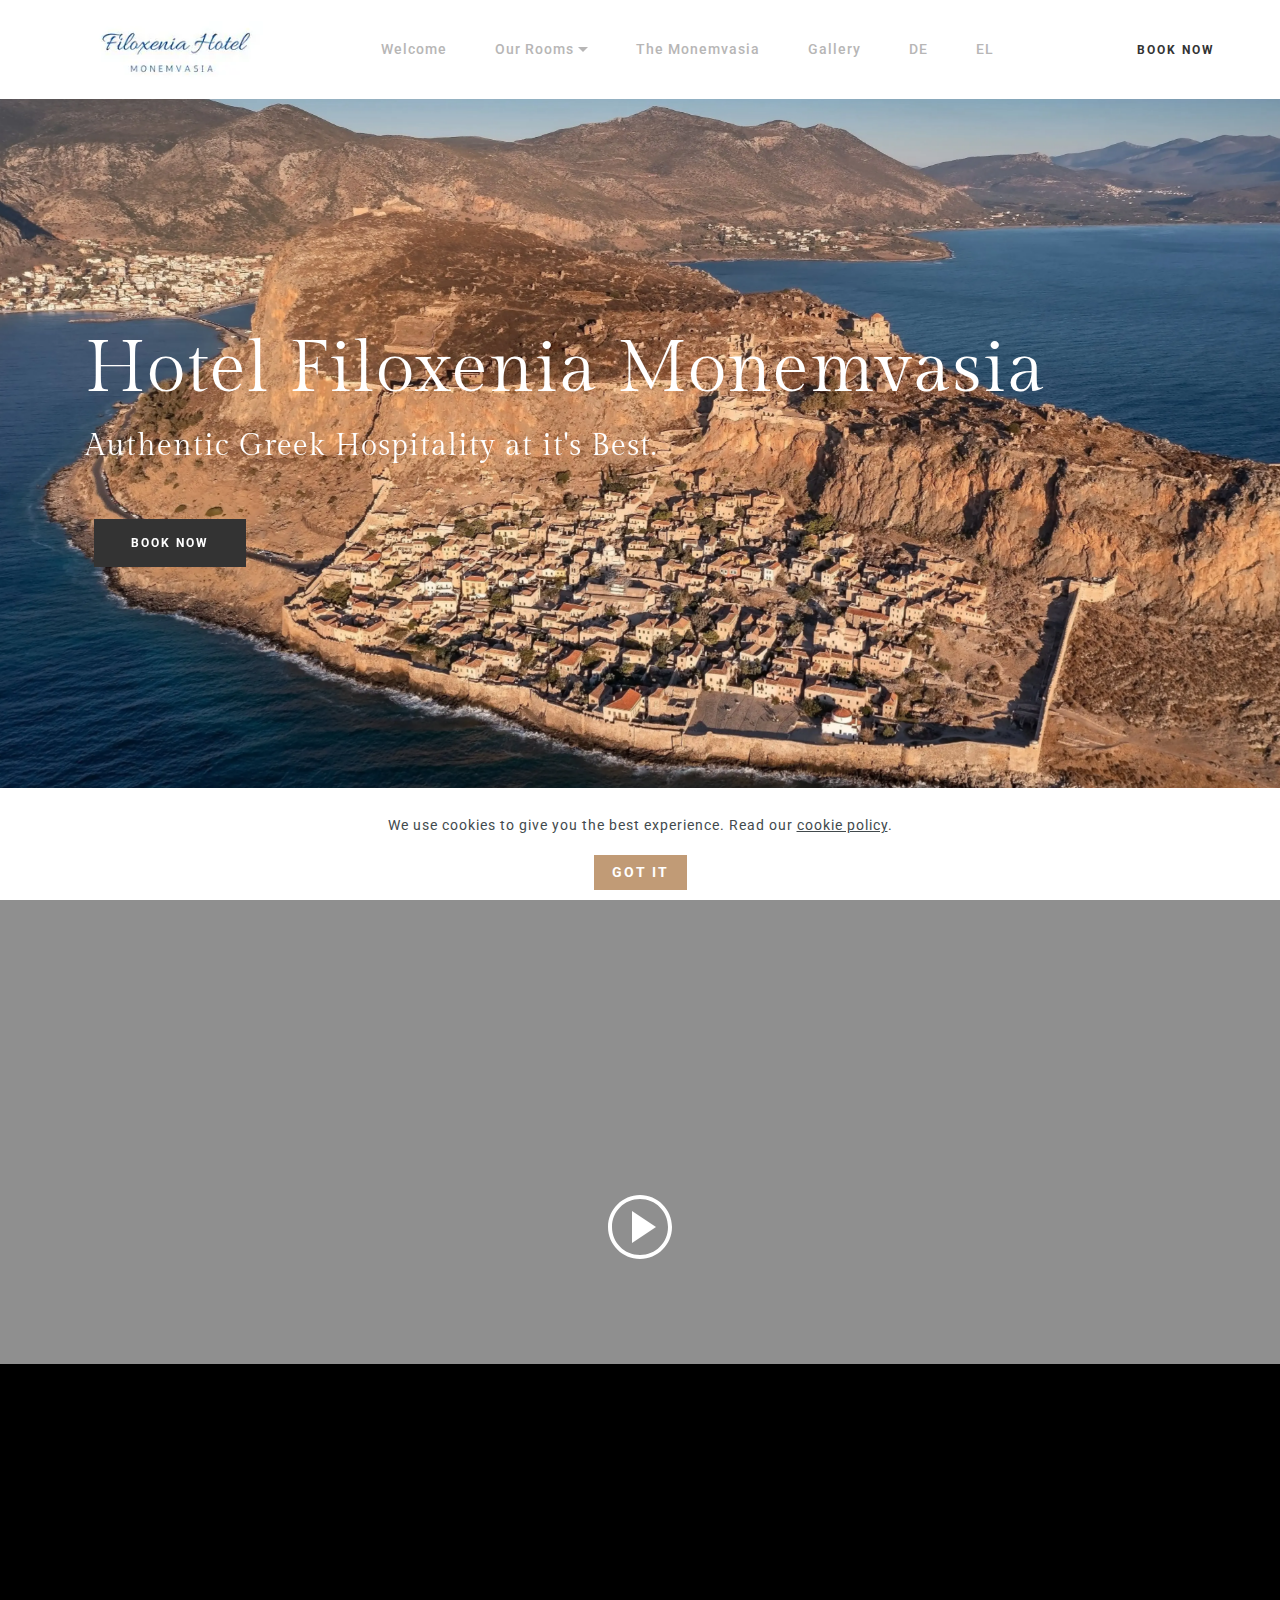
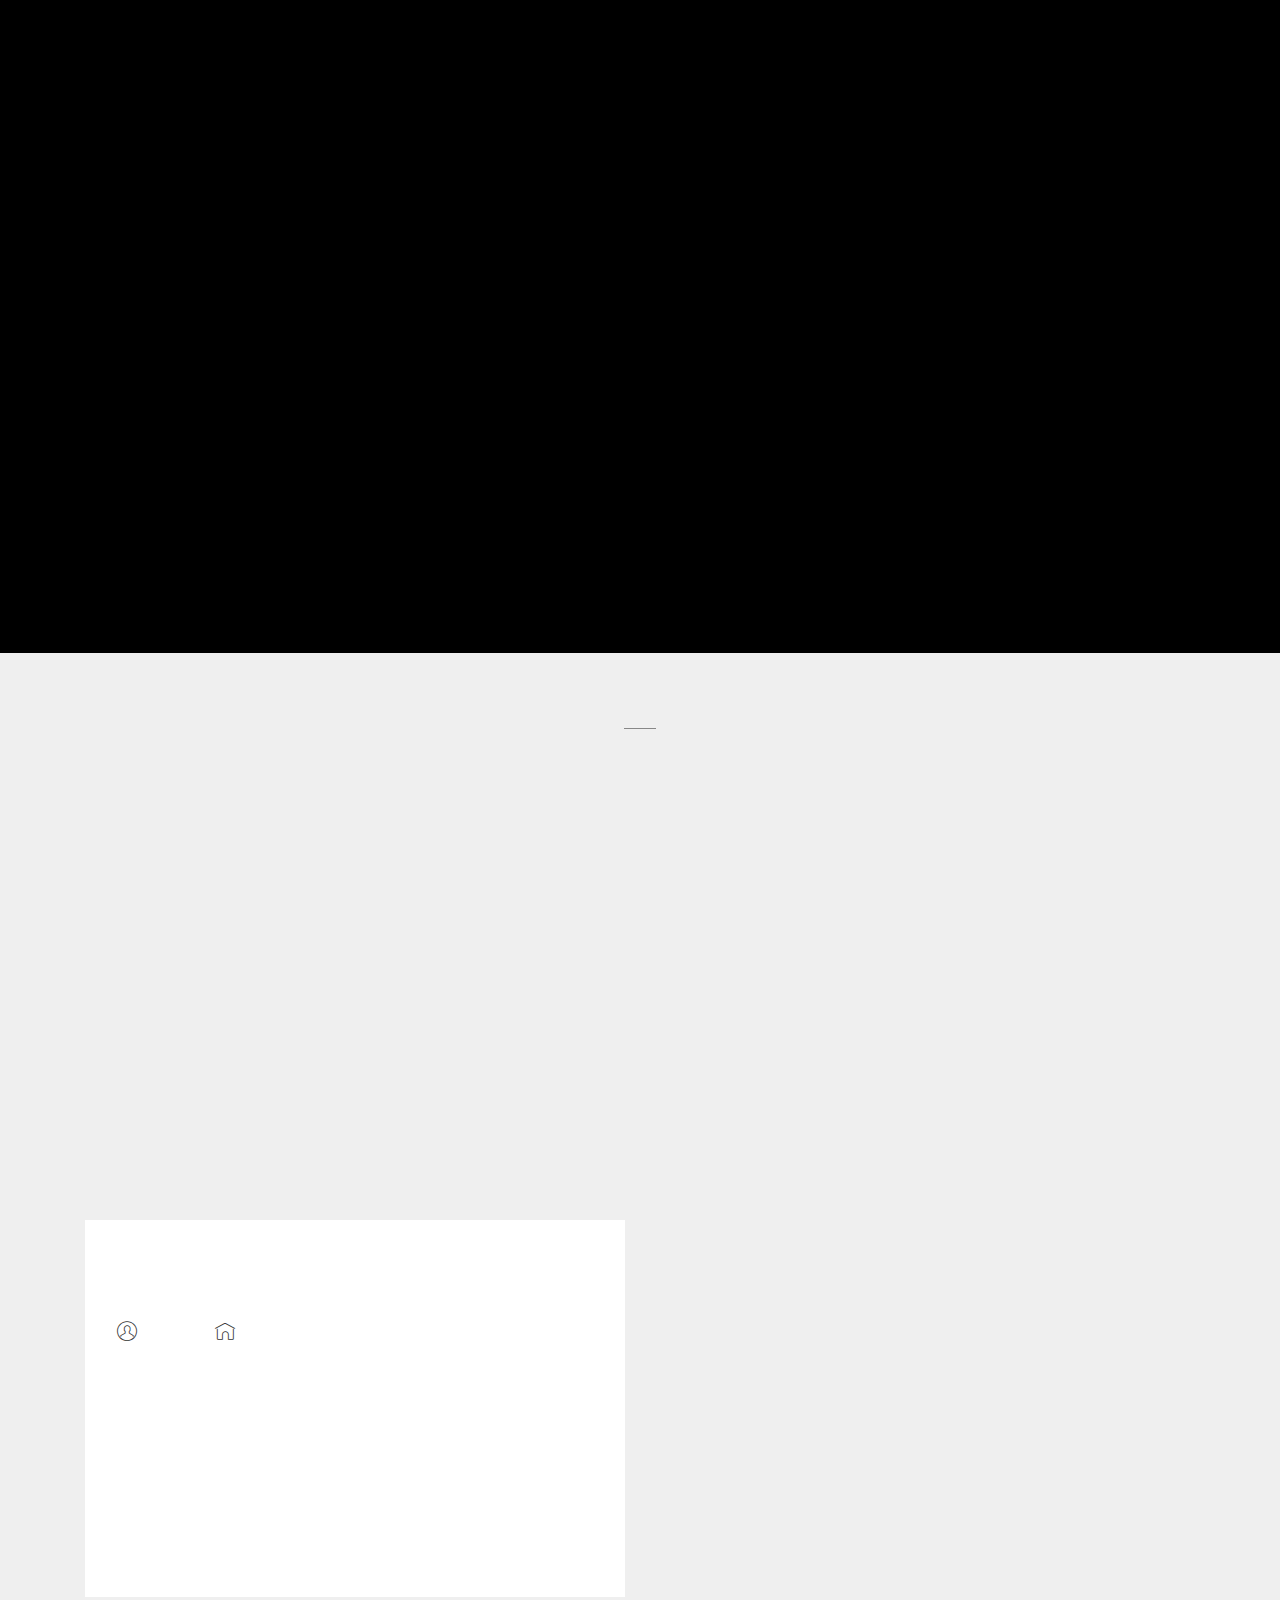
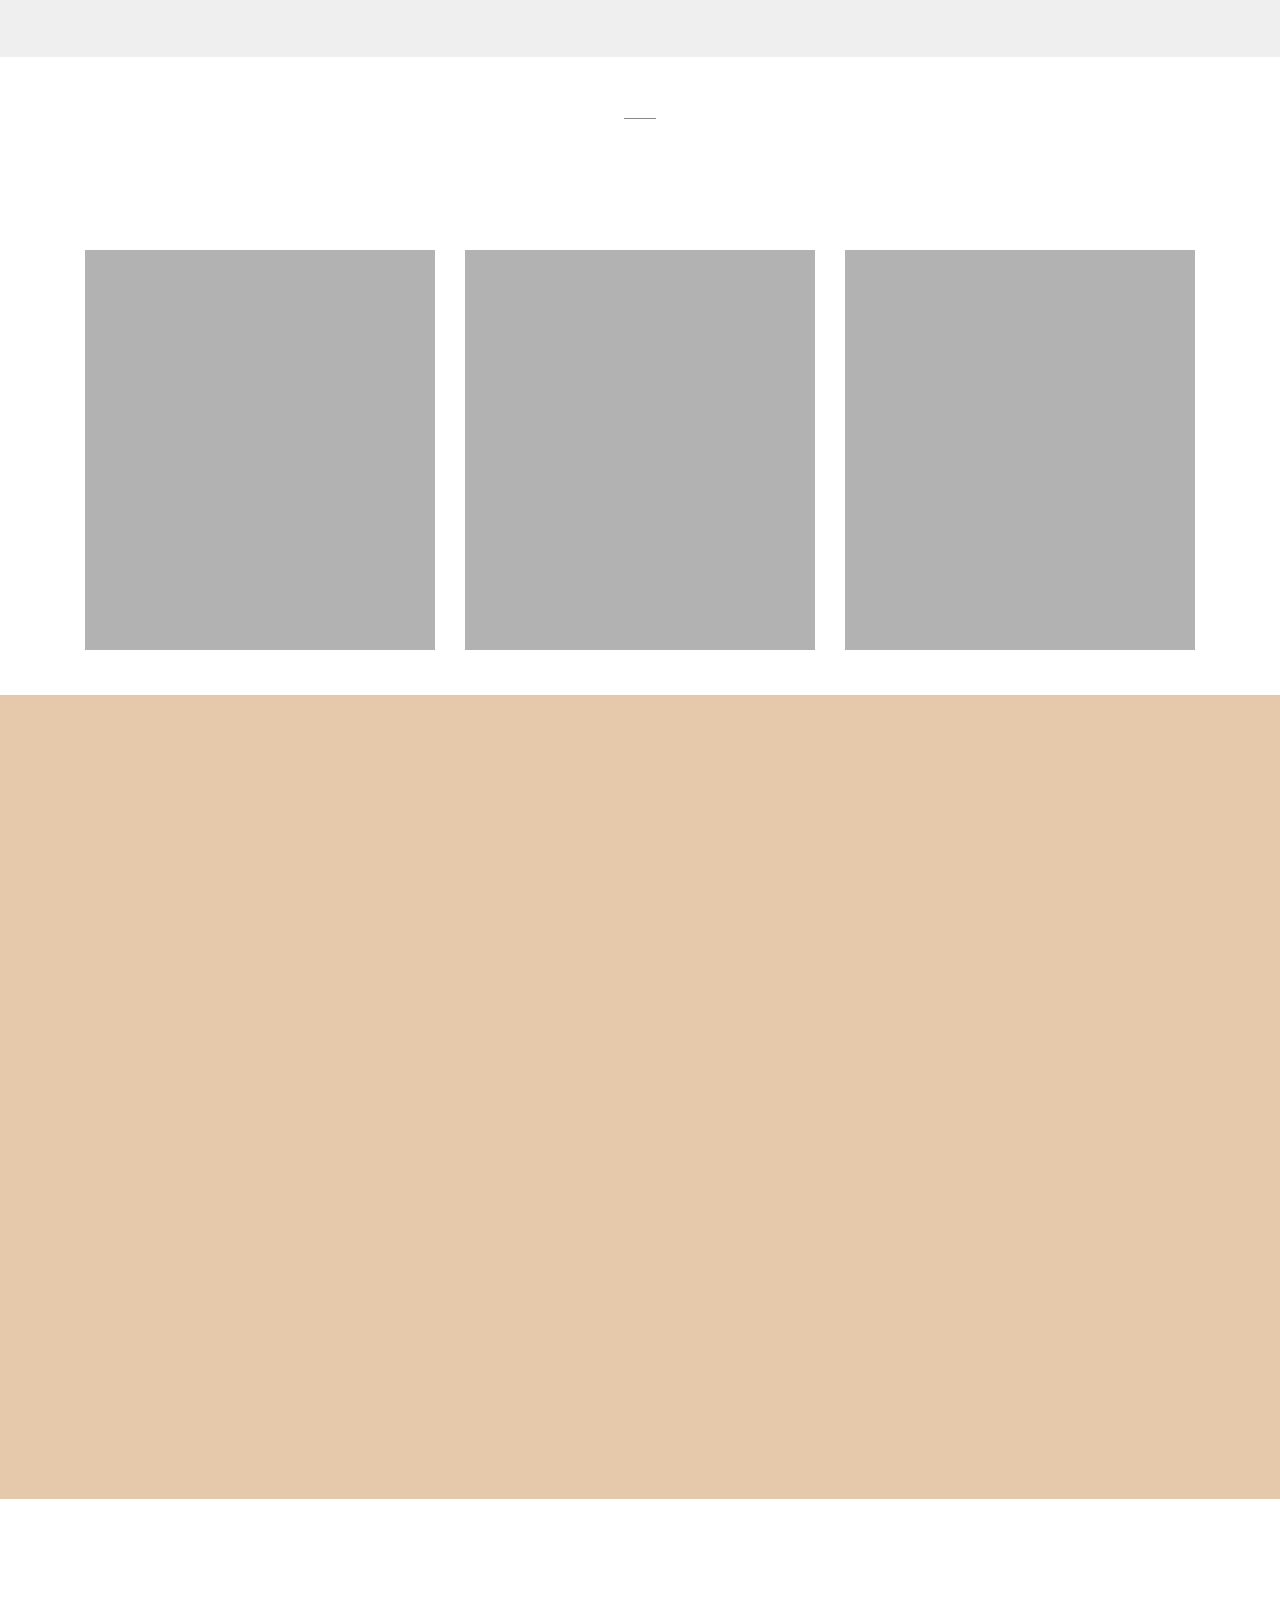
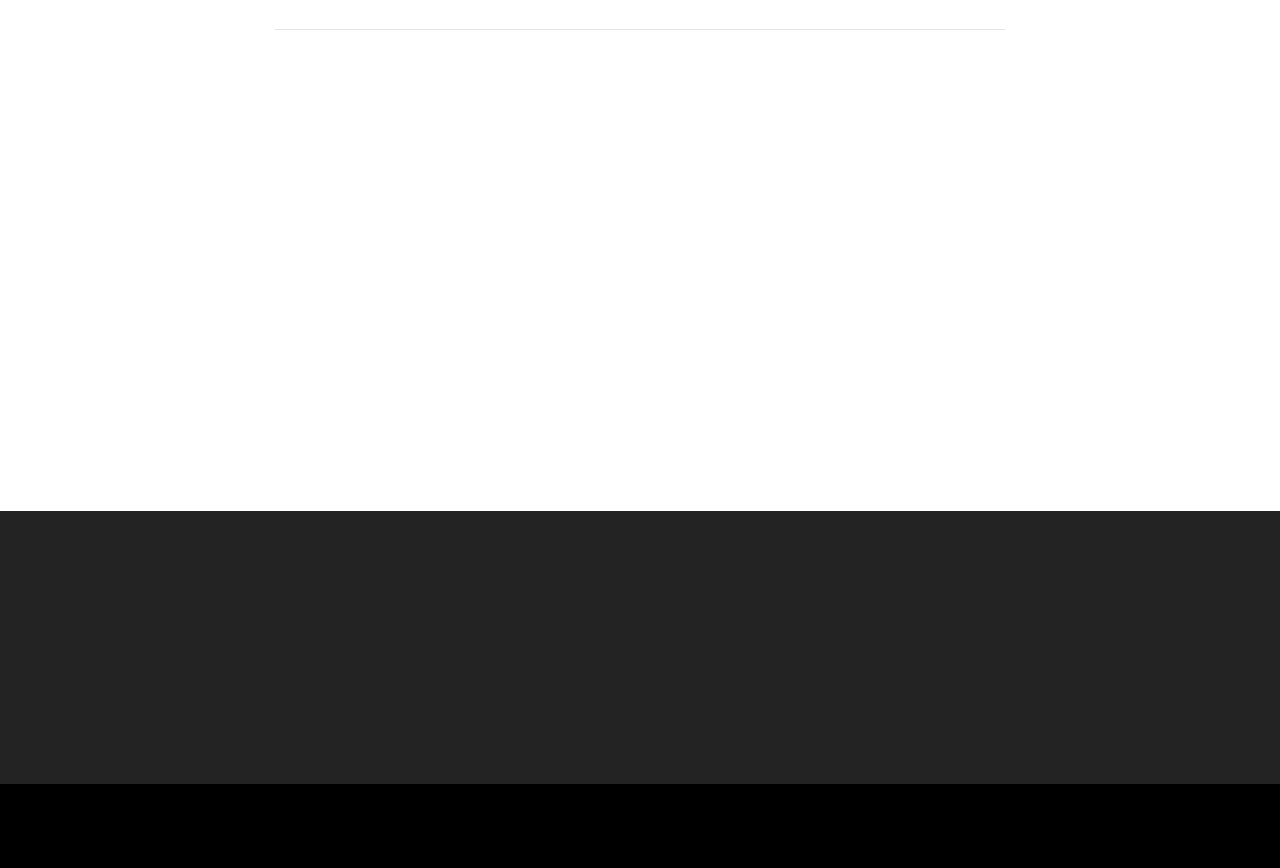
==== commit cb76bae5: "create github pages" ====
--- a/index.html
+++ b/index.html
@@ -50,7 +50,6 @@
   <link rel="stylesheet" href="assets/datepicker/jquery.datetimepicker.min.css">
   <link rel="stylesheet" href="assets/socicon/css/styles.css">
   <link rel="stylesheet" href="assets/theme/css/style.css">
-  <link rel="stylesheet" href="assets/recaptcha.css">
   <link rel="preload" href="https://fonts.googleapis.com/css?family=Gilda+Display:400&display=swap" as="style" onload="this.onload=null;this.rel='stylesheet'">
   <noscript><link rel="stylesheet" href="https://fonts.googleapis.com/css?family=Gilda+Display:400&display=swap"></noscript>
   <link rel="preload" href="https://fonts.googleapis.com/css?family=Roboto:100,100i,300,300i,400,400i,500,500i,700,700i,900,900i&display=swap" as="style" onload="this.onload=null;this.rel='stylesheet'">
@@ -392,7 +391,7 @@
         <div class="row">
             <div class="col-lg-8 mx-auto mbr-form" data-form-type="formoid">
 <!--Formbuilder Form-->
-<form action="https://mobirise.eu/" method="POST" class="mbr-form form-with-styler" data-form-title="Contact Form"><input type="hidden" name="g-recaptcha-response" data-form-captcha="true" value="6LdeQjQpAAAAAOdrUWAI3rSVNyYtGACavQMhyxcr"><input type="hidden" name="email" data-form-email="true" value="5VRHpy2FcNKdC67OgnECQ2YL79KXy73toznLxofA2dWPND43Og9ALsfhmgixImVfGQ0djqC/UWVQp2baWkrPnw++Zkh3rD4RWxiw+kAH8Ssx1zxYouxoaTGSQGUnxr2l.JZXsrltEzVflHvHEdjkR+p5v5KirgVLvduBlfU+7libe2oj5MUPg17fqlsP3GlkiZhXm94iPShb9bV3vl/Cgu6jngNSdUiWRXj0PMpAHfRZkovrnJlPd2+7hUw4ktUy9.aP/rRapahgWRlB5Bywee9iVCXlmnjULz6SZL6Xy5NQqYRwRSgHrmJFhiGbdEekI0muoUk553e0iAP7oB84aR50VfyQ4VPI9AcxdGW3xrIks8Z2wEPG7NBVGhk0skIZWm">
+<form action="https://mobirise.eu/" method="POST" class="mbr-form form-with-styler" data-form-title="Contact Form"><input type="hidden" name="g-recaptcha-response" data-form-captcha="true" value="6LdeQjQpAAAAAOdrUWAI3rSVNyYtGACavQMhyxcr"><input type="hidden" name="email" data-form-email="true" value="06GYiycDx2677+UBFNvtL/2+My/rxr5rU8OOI+HKXkWbYukkm7TaUQG7LnlRHxmXtm4hX3pb2YMOf5llT6PlKLYCXbBXuWbvRrddPWmDYgTmopiXZLGfwZsiGFVPJA2+.wV6kT8m/pnM/GwknPJs0oORAiN5dXUfBzeHe5WrJUsNgma9KUjhISFJLSm5WCA0dLEL8Iech3RI/uUtPmNy3SU9Pvkg5NSARNowTaK1Yd0vCpWCXmTfBKlUutFA3SHLn.StVCEiYSgM4XzKsxJOAGa72+TuqK9Ai0OUsPTKRBt+jH8rMjbTCsKlVNEduCxW0MD0A/JCAOUagxT+JpA0seNGwh+RI1b26oCV3JBLRGKlmhiFotO2Bor8LJPoYbXYd1">
 <div class="form-row">
 <div hidden="hidden" data-form-alert="" class="alert alert-success col-12">Your message has been sent.</div>
 <div hidden="hidden" data-form-alert-danger="" class="alert alert-danger col-12">Oops...! some problem!</div>
@@ -416,7 +415,9 @@
 <div data-for="message" class="col-lg-12 col-md-12 col-sm-12 form-group">
 <textarea name="message" placeholder="Message" data-form-field="message" class="form-control display-7" id="message-formbuilder-2f"></textarea>
 </div>
-<div class="col-auto"><button type="submit" class="w-100 btn btn-primary display-7">Submit</button></div>
+<div class="col-auto">
+<button type="submit" class="w-100 w-100 btn btn-primary display-7">Submit</button>
+</div>
 </div>
 <span class="gdpr-block">
 <label>
@@ -510,6 +511,7 @@
   <script src="assets/formstyler/jquery.formstyler.min.js"></script>
   <script src="assets/datepicker/jquery.datetimepicker.full.js"></script>
   <script src="https://www.google.com/recaptcha/api.js?render=6LdeQjQpAAAAAOdrUWAI3rSVNyYtGACavQMhyxcr"></script>
+  <script src="https://www.google.com/recaptcha/api.js?render=6LfzfhspAAAAAA6UPFxu8tGa12z4QngoYKQEKt04"></script>
   <script src="assets/theme/js/script.js"></script>
   <script src="assets/formoid.min.js"></script>
   
--- a/assets/mobirise/css/mbr-additional.css
+++ b/assets/mobirise/css/mbr-additional.css
@@ -1309,7 +1309,7 @@
 .cid-tYIadmYMFt {
   padding-top: 5rem;
   padding-bottom: 5rem;
-  background: #ffffff;
+  background: #e6c8ab;
 }
 .cid-tYIadmYMFt .mbr-fallback-image.disabled {
   display: none;
--- a/assets/mobirise/css/mbr-additional.css
+++ b/assets/mobirise/css/mbr-additional.css
@@ -1309,7 +1309,7 @@
 .cid-tYIadmYMFt {
   padding-top: 5rem;
   padding-bottom: 5rem;
-  background: #ffffff;
+  background: #e6c8ab;
 }
 .cid-tYIadmYMFt .mbr-fallback-image.disabled {
   display: none;
